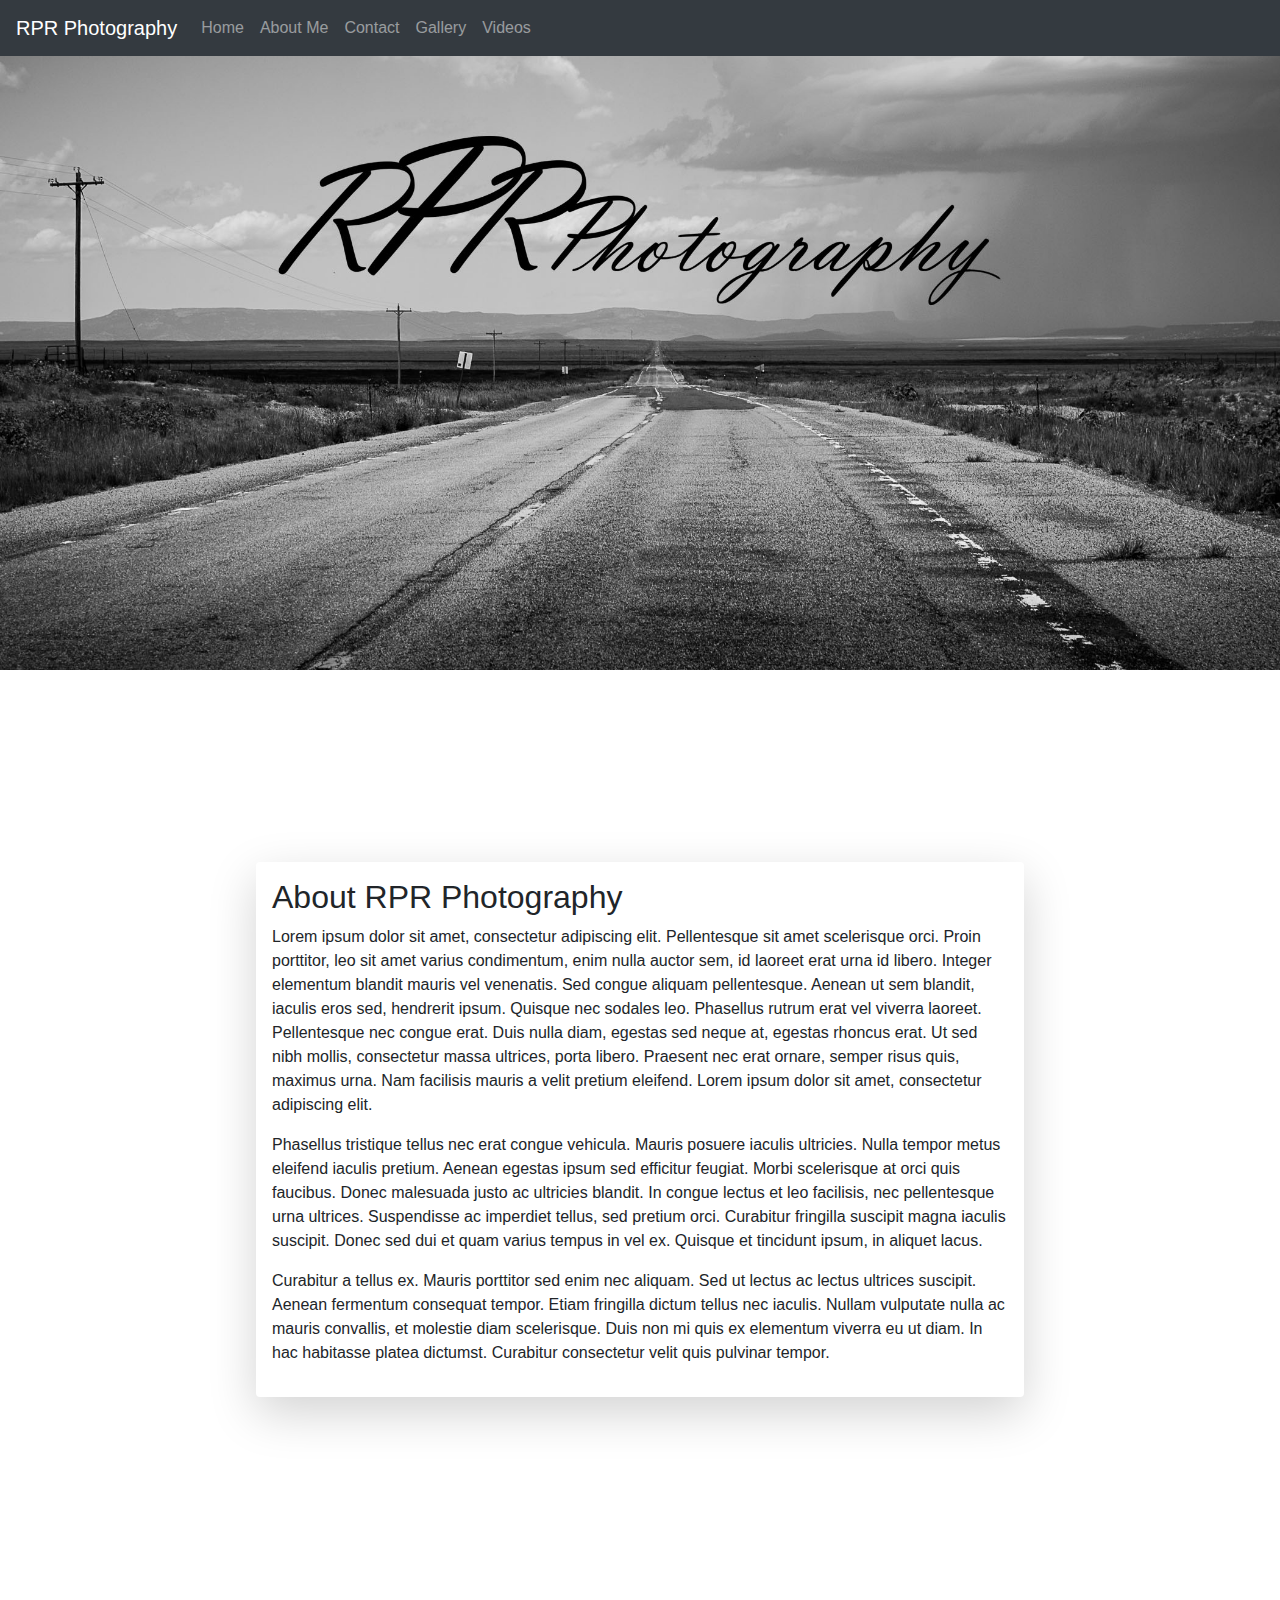
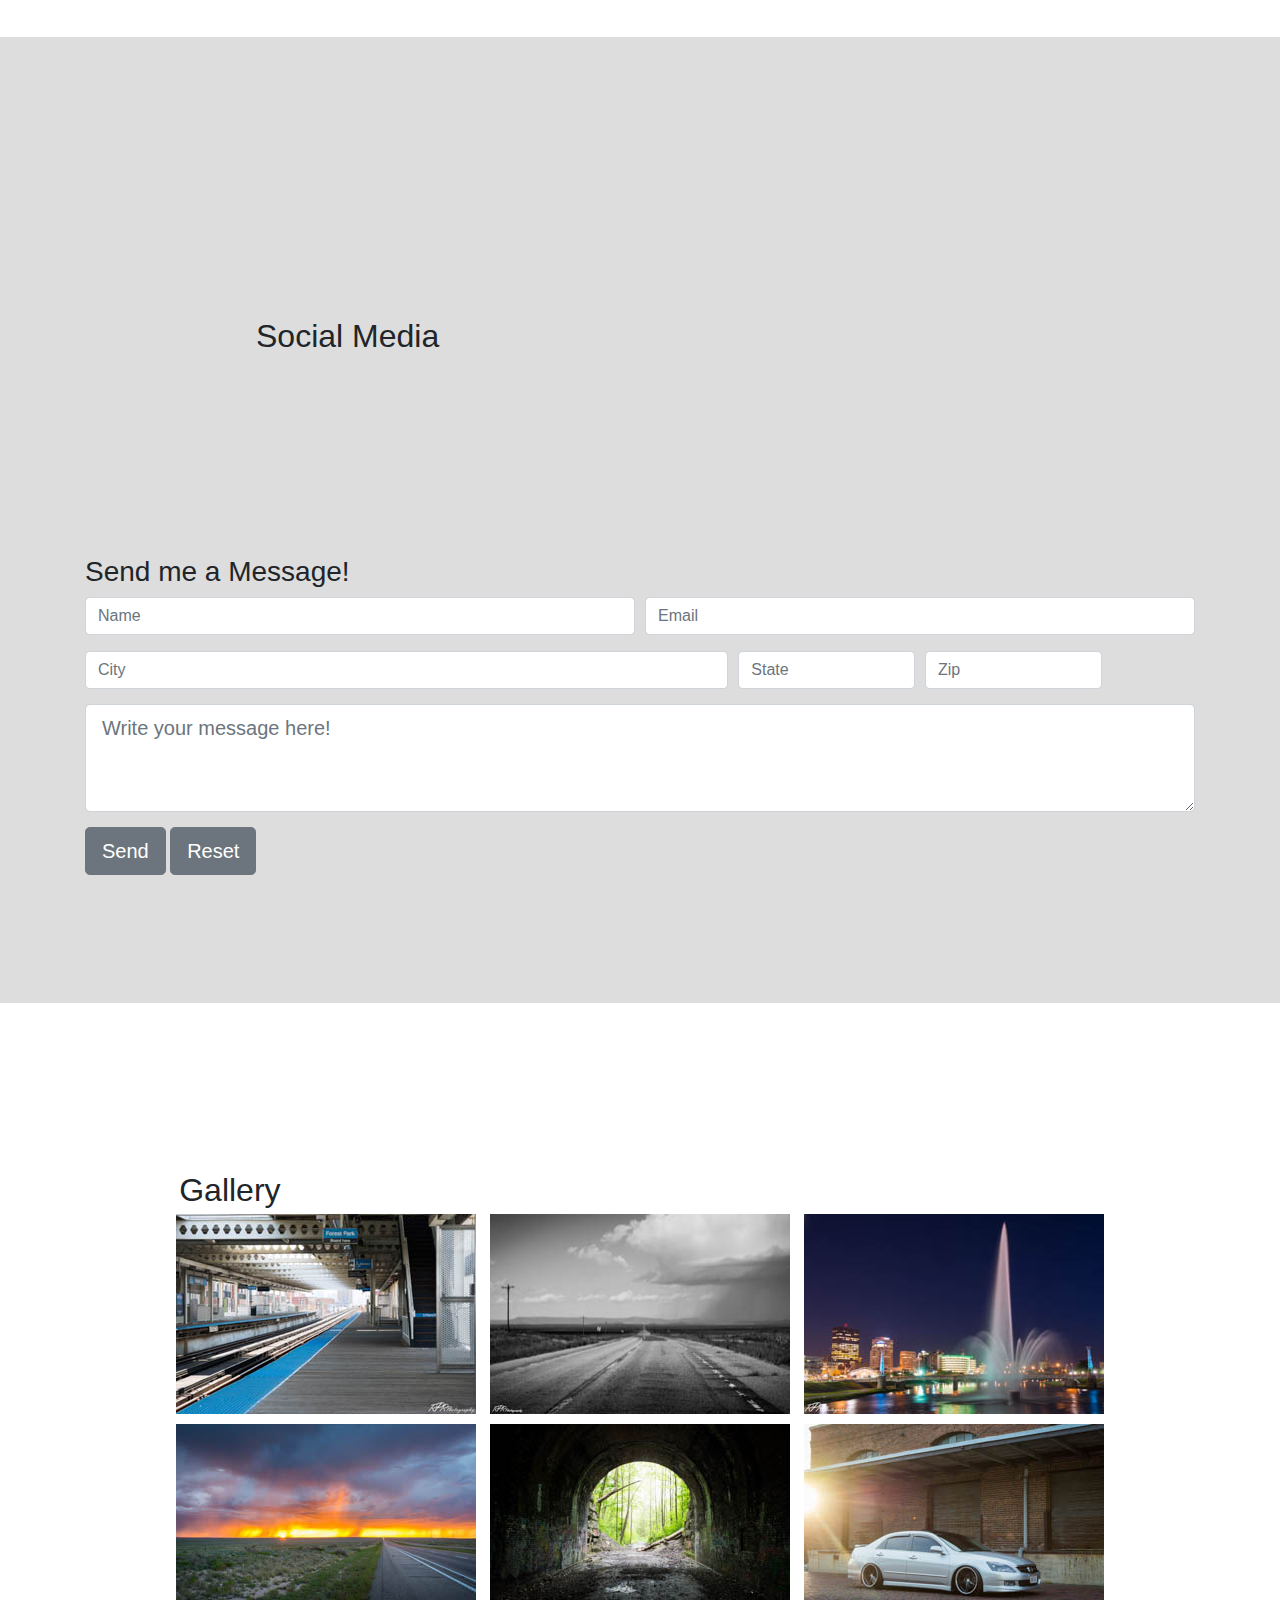
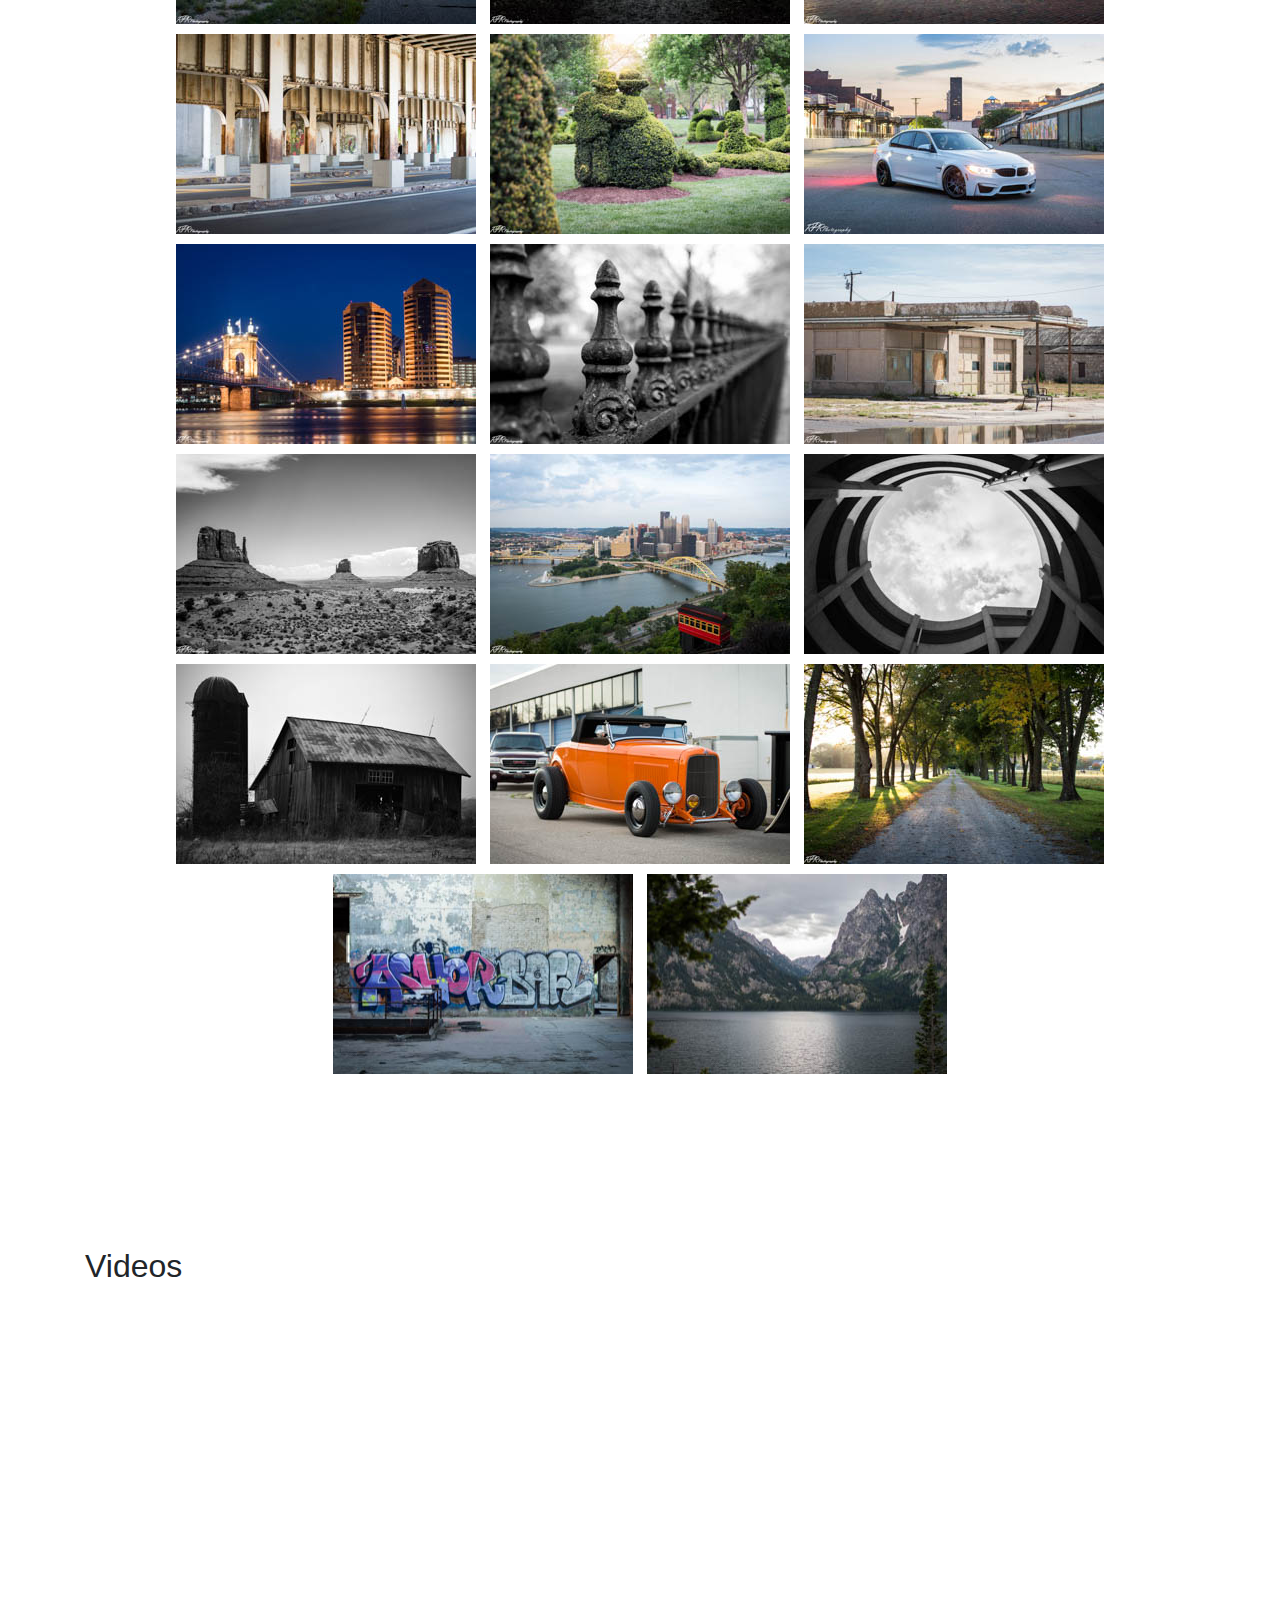
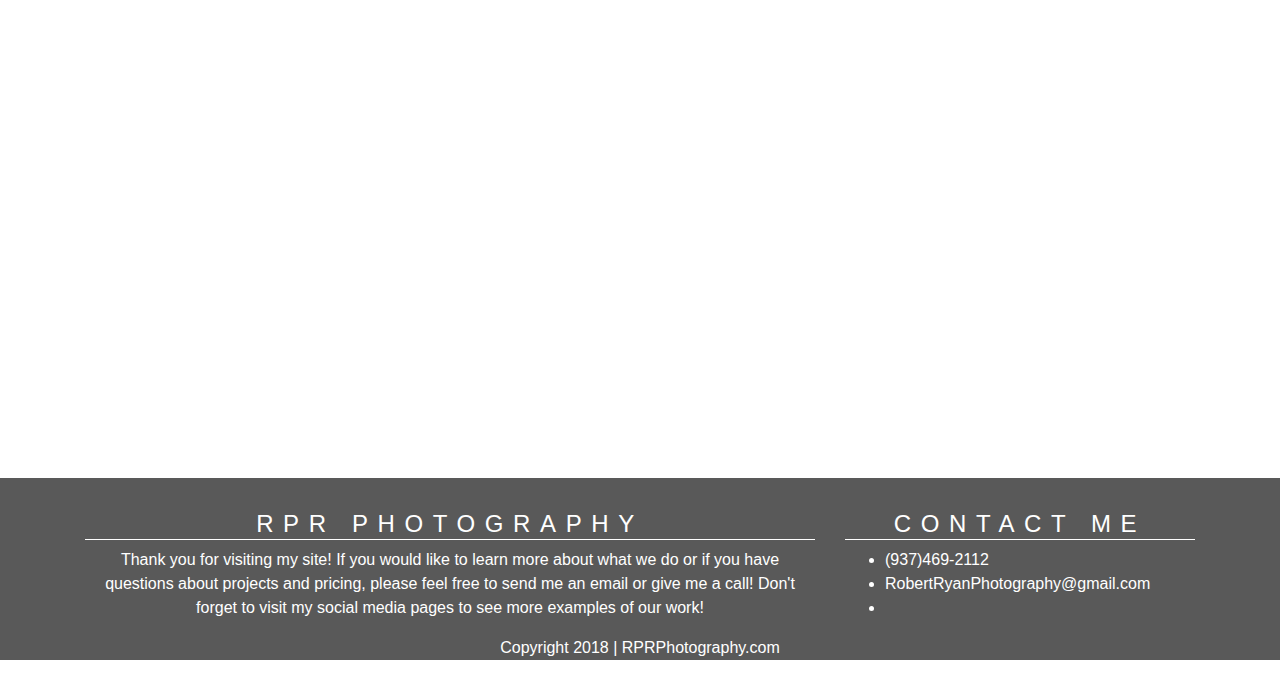
==== index.html @ 8e96e7ff "Update index.html" ====
<!DOCTYPE html>
<html>
<head>
	<title>RPR Photography</title>

	<link rel="stylesheet" type="text/css" href="style.css">
	<link rel="stylesheet" type="text/css" href="bootstrap.css">
	<link rel="stylesheet" type="text/css" href="fontawesome_all.css">
	<link rel="stylesheet" href="https://use.fontawesome.com/releases/v5.0.13/css/all.css" integrity="sha384-DNOHZ68U8hZfKXOrtjWvjxusGo9WQnrNx2sqG0tfsghAvtVlRW3tvkXWZh58N9jp" crossorigin="anonymous">

	<script src="https://ajax.googleapis.com/ajax/libs/jquery/2.1.3/jquery.min.js"></script>
	<!--<script src="https://maxcdn.bootstrapcdn.com/bootstrap/3.3.5/js/bootstrap.min.js"></script>-->

</head>
<body>
	<nav class="navbar navbar-expand-lg navbar-dark fixed-top bg-dark nav">
		<a class="navbar-brand" href="#">RPR Photography</a>
			<button class="navbar-toggler" type="button" data-toggle="collapse" data-target="#navbarSupportedContent" aria-controls="navbarSupportedContent" aria-expanded="false" aria-label="Toggle navigation">
		<span class="navbar-toggler-icon"></span>
		</button>

		<div class="collapse navbar-collapse" id="navbarSupportedContent">
			<ul class="navbar-nav mr-auto">
				<li class="nav-item">
					<a class="nav-link" href="#home">Home</a>
				</li>
				<li class="nav-item">
					<a class="nav-link" href="#about-me">About Me</a>
				</li>
				<li class="nav-item">
					<a class="nav-link" href="#contact">Contact</a>
				</li>
				<li class="nav-item">
					<a class="nav-link" href="#gallery">Gallery</a>
				</li>
				<li class="nav-item">
					<a class="nav-link" href="#Videos">Videos</a>
				</li>
				<li class="nav-item" style="float:right">
					<a class="nav-link" href="http://www.flickr.com/rprphotography"><i class="fas fa-camera-retro"></i></a>
				</li>
			</ul>
	  	</div>
	</nav>

	<div class="home" id="home">
		<img src="background2.jpg" class="img-fluid back-img" alt="Responsive image">
	</div>

	<div class="about-background">
		<div class="about shadow-lg p-3 mb-5 bg-white rounded" id="about-me">
			<h2>About RPR Photography</h2>
			<!--<p>RPR Photography started in 2012 as a hobby and has slowly morphed into the business you see today.</p>-->
			<!--lorem ipsum-->
			<p>Lorem ipsum dolor sit amet, consectetur adipiscing elit. Pellentesque sit amet scelerisque orci. Proin porttitor, leo sit amet varius condimentum, enim nulla auctor sem, id laoreet erat urna id libero. Integer elementum blandit mauris vel venenatis. Sed congue aliquam pellentesque. Aenean ut sem blandit, iaculis eros sed, hendrerit ipsum. Quisque nec sodales leo. Phasellus rutrum erat vel viverra laoreet. Pellentesque nec congue erat. Duis nulla diam, egestas sed neque at, egestas rhoncus erat. Ut sed nibh mollis, consectetur massa ultrices, porta libero. Praesent nec erat ornare, semper risus quis, maximus urna. Nam facilisis mauris a velit pretium eleifend. Lorem ipsum dolor sit amet, consectetur adipiscing elit.</p>

			<p>Phasellus tristique tellus nec erat congue vehicula. Mauris posuere iaculis ultricies. Nulla tempor metus eleifend iaculis pretium. Aenean egestas ipsum sed efficitur feugiat. Morbi scelerisque at orci quis faucibus. Donec malesuada justo ac ultricies blandit. In congue lectus et leo facilisis, nec pellentesque urna ultrices. Suspendisse ac imperdiet tellus, sed pretium orci. Curabitur fringilla suscipit magna iaculis suscipit. Donec sed dui et quam varius tempus in vel ex. Quisque et tincidunt ipsum, in aliquet lacus.</p>

			<p>Curabitur a tellus ex. Mauris porttitor sed enim nec aliquam. Sed ut lectus ac lectus ultrices suscipit. Aenean fermentum consequat tempor. Etiam fringilla dictum tellus nec iaculis. Nullam vulputate nulla ac mauris convallis, et molestie diam scelerisque. Duis non mi quis ex elementum viverra eu ut diam. In hac habitasse platea dictumst. Curabitur consectetur velit quis pulvinar tempor.</p>
			<!-- end slipsum code -->
		</div>
	</div>

	<div class="social-background">
		<div class="contact" id="contact">
			<h2>Social Media</h2>
			<a href="http://www.facebook.com/robertryanphotography"><i class="social-icon fab fa-facebook-square fa-10x"></i></a>
			<a href="http://www.instagram.com/bobbbbbs"><i class="social-icon fab fa-instagram fa-10x"></i></a>
			<a href="http://www.flickr.com/rprphotography"><i class="social-icon fab fa-flickr fa-10x"></i></a>
			<a href="http://https://www.youtube.com/channel/UCQy9Hdt79ssPBQz5sGSEBLA"><i class="social-icon fab fa-youtube fa-10x"></i></a>
			<a href="http://www.github.com/bobbbbbs"><i class="social-icon fab fa-github-square fa-10x"></i></a>
		</div>
		<div>
			<div class="container">
				<form action="mailto:bobby@extremeheating.com" method="post" enctype="text/plain">
					<div class="form-group">
						<h3>Send me a Message!</h3>
						<div class="form-row">
							<div class="form-group col-md-6">
						      	<input type="name" class="form-control" id="inputEmail4" placeholder="Name">
						    </div>
						    <div class="form-group col-md-6">
						      	<input type="email" class="form-control" id="inputEmail4" placeholder="Email">
						    </div>
						    <div class="col-7">
						      	<input type="text" class="form-control" placeholder="City">
						    </div>
						    <div class="col-2">
						      	<input type="text" class="form-control" placeholder="State">
						    </div>
						    <div class="col-2">
						      	<input type="text" class="form-control" placeholder="Zip">
						    </div>
					   		<div class="col-12 text-input">
								<textarea class="form-control form-control-lg text" id="exampleFormControlTextarea1" rows="3" placeholder="Write your message here!"></textarea>
							</div>
							<div class="col-4 text-input">
								<input type="submit" value="Send" class="btn btn-secondary btn-lg">
								<input type="reset" value="Reset" class="btn btn-secondary btn-lg">
							</div>
						</div>
					</div>
				</form>
			</div>
		</div>
	</div>

	<div>
		<div class="gallery" id="gallery">
			<h2 class="gallery-head">Gallery</h2>
  			<a href="Pictures/Blue-Line.jpg"><img class="picture-grid" src="Pictures/thumbs/Blue-Line.jpg" alt="Blue Line, Chicago" title="Blue Line, Chicago"/></a>
    		<a href="Pictures/DSC_6027-2.jpg"><img class="picture-grid" src="Pictures/thumbs/DSC_6027-2.jpg" alt="Cimaron, NM" title="Cimaron, NM"/></a>
  			<a href="Pictures/Riverscape.jpg"><img class="picture-grid" src="Pictures/thumbs/Riverscape.jpg" alt="Riverscape, Dayton Ohio" title="Riverscape, Dayton Ohio"/></a>
  			<a href="Pictures/Sunset.jpg"><img class="picture-grid" src="Pictures/thumbs/Sunset.jpg" alt="Sunset outside Roswell, NM" title="Sunset outside Roswell, NM"/></a>
  			<a href="Pictures/Tunnel.jpg"><img class="picture-grid" src="Pictures/thumbs/Tunnel.jpg" alt="Abandoned Tunnel, Moonville Ohio" title="Abandoned Tunnel, Moonville Ohio"/></a>
  			<a href="Pictures/Accord.jpg"><img class="picture-grid" src="Pictures/thumbs/Accord.jpg" alt="Inspire converted Honda Accord" title="Inspire converted Honda Accord"/></a>
  			<a href="Pictures/Bridge.jpg"><img class="picture-grid" src="Pictures/thumbs/Bridge.jpg" alt="Bridge, Dayton Ohio" title="Bridge, Dayton Ohio"/></a>
  			<a href="Pictures/Bushes.jpg"><img class="picture-grid" src="Pictures/thumbs/Bushes.jpg" alt="Bushes shaped as people" title="Bushes shaped as people"/></a>
  			<a href="Pictures/BMW.jpg"><img class="picture-grid" src="Pictures/thumbs/BMW.jpg" alt="BMW M3" title="BMW M3"/></a>
  			<a href="Pictures/Cincinnati.jpg"><img class="picture-grid" src="Pictures/thumbs/Cincinnati.jpg" alt="Cincinnati at Night" title="Cincinnati at Night"/></a>
  			<a href="Pictures/Fence.jpg"><img class="picture-grid" src="Pictures/thumbs/Fence.jpg" alt="Fence close up" title="Fence close up"/></a>
  			<a href="Pictures/Garage.jpg"><img class="picture-grid" src="Pictures/thumbs/Garage.jpg" alt="Abandoned Garage, Texas" title="Abandoned Garage, Texas"/></a>
  			<a href="Pictures/MonumentValley.jpg"><img class="picture-grid" src="Pictures/thumbs/MonumentValley.jpg" alt="Monument Valley, Utah" title="Monument Valley, Utah"/></a>
  			<a href="Pictures/Pittsburg.jpg"><img class="picture-grid" src="Pictures/thumbs/Pittsburg.jpg" alt="Pittsburg PA skyline" title="Pittsburg PA skyline"/></a>
  			<a href="Pictures/DSC_0213-2.jpg"><img class="picture-grid" src="Pictures/thumbs/DSC_0213-2.jpg" alt="Sky through a Building" title="Sky through a Building"/></a>
  			<a href="Pictures/DSC_0508.jpg"><img class="picture-grid" src="Pictures/thumbs/DSC_0508.jpg" alt="Abandoned Barn" title="Abandoned Barn"/></a>
  			<a href="Pictures/DSC_0525.jpg"><img class="picture-grid" src="Pictures/thumbs/DSC_0525.jpg" alt="1932 Ford" title="1932 Ford"/></a>
  			<a href="Pictures/DSC_2881.jpg"><img class="picture-grid" src="Pictures/thumbs/DSC_2881.jpg" alt="Rural Driveway at Sunset" title="Rural Driveway at Sunset"/></a>
  			<a href="Pictures/DSC_5220.jpg"><img class="picture-grid" src="Pictures/thumbs/DSC_5220.jpg" alt="Grafitti" title="Grafitti"/></a>
  			<a href="Pictures/DSC_6113.jpg"><img class="picture-grid" src="Pictures/thumbs/DSC_6113.jpg" alt="Grand Teton Lake" title="Grand Teton Lake"/></a>
  		</div>  			
	</div>

	<div>
		<div class="container">
			<div class="Videos" id="Videos">
				<h2>Videos</h2>
				<div style="position:relative;height:0;padding-bottom:56.25%">
					<iframe src="https://www.youtube.com/embed/5Jw_WhGDUpc?ecver=2" width="640" height="360" frameborder="0" allow="autoplay; encrypted-media" style="position:absolute;width:100%;height:100%;left:0" allowfullscreen></iframe>
				</div>
			</div>
		</div>
	</div>

	<div class="footer">
		<div class="container">
			<div class="row">
				<div class="left-row col-md-8">
					<h4 class="text-uppercase right-row">RPR Photography</h4>
					<p> Thank you for visiting my site! If you would like to learn more about what we do or if you have questions about projects and pricing, please feel free to send me an email or give me a call! Don't forget to visit my social media pages to see more examples of our work!</p>
				</div>
				<div class="col-md-4">
					<h4 class="text-uppercase right-row">Contact Me</h4>
					<ul>
						<li>(937)469-2112</li>
						<li>RobertRyanPhotography@gmail.com</li>
						<li>
							<a href="www.facebook.com"><i class="fab fa-facebook-square fa-1x bottom-icon"></i></a>
							<a href="www.instagram.com"><i class="fab fa-instagram fa-1x bottom-icon"></i></a>
							<a href="www.flickr.com"><i class="fab fa-flickr fa-1x bottom-icon"></i></a>
							<a href="www.youtube.com"><i class="fab fa-youtube fa-1x bottom-icon"></i></a>
							<a href="www.codepen.io"><i class="fab fa-codepen fa-1x bottom-icon"></i></a>
						</li>
					</ul>
				</div>
			</div>
		</div>
		<div class="copyright">
			<p>Copyright 2018 | RPRPhotography.com</p>
		</div>
	</div>
	
<script src="https://code.jquery.com/jquery-3.2.1.slim.min.js" integrity="sha384-KJ3o2DKtIkvYIK3UENzmM7KCkRr/rE9/Qpg6aAZGJwFDMVNA/GpGFF93hXpG5KkN" crossorigin="anonymous"></script>
<script src="https://cdnjs.cloudflare.com/ajax/libs/popper.js/1.12.9/umd/popper.min.js" integrity="sha384-ApNbgh9B+Y1QKtv3Rn7W3mgPxhU9K/ScQsAP7hUibX39j7fakFPskvXusvfa0b4Q" crossorigin="anonymous"></script>
<script src="https://maxcdn.bootstrapcdn.com/bootstrap/4.0.0/js/bootstrap.min.js" integrity="sha384-JZR6Spejh4U02d8jOt6vLEHfe/JQGiRRSQQxSfFWpi1MquVdAyjUar5+76PVCmYl" crossorigin="anonymous"></script>

</body>
</html>
---- style.css ----
p {
	position: relative;
}

h2{
	text-align: left;
}

.about {
	position: relative;
	margin: 0 20%;
	width: 60%;
}

.about-background{
	padding: 12rem 0;
}

.nav {
	position: absolute;
}

.home{
	position: relative;
	top: 0;
	left: 0;
}

.back-img{
	position: relative;
	top: 0;
	left: 0;
}

.logo{
	position: absolute;
	text-align: center;
	top: auto;
	left: auto;
	float: center;
	display: block;
    margin-left: auto;
    margin-right: auto;
    width: 50%;
}

.social-background{
	background-color: #dddddd;
	padding: 7rem 0;
}

.contact {
	position: relative;
	margin: 10.5rem 20%;
	width: 60%;
	text-align: center;
}

.social-icon{
	padding-left: 2.2rem;
	padding-right: 2.2rem;
	color: #595959;
}

.social-icon:hover{
	color: #870000;
}

.text{
	padding: 3px;
}

.text-input{
	padding-top: 15px;
}

/*image gallery css*/


.gallery {
	position: relative;
  	width: 90%;
  	margin: 10.5rem auto;
  	border-radius: 3px;
  	text-align: center;
}

.picture-grid{
	height: 200px;
	width: 300px;
	margin: 5px;
}

.picture-grid:hover {
	color: black;
	opacity: .5;
	box-shadow: 0px 0px 8px #000;
}

.gallery-head{
	width: 50%;
	text-align: left;
	margin: 0 10%;
}

/*videos*/

.videos{
	position: relative;
  	width: 80%;
  	margin: 10.5rem 10%;
  	text-align: center;
  	padding-bottom: 20%;
}

/*footer*/

.footer{
	width: 100%;
	background-color: #595959;
	color: white;
	margin-top: 10rem;
	height: auto;
	width: 100%;
	padding: 2rem 0 0 0;
}

footer{
	background-color: #595959;
	color: white;
	margin-top: 2rem;
}

h4{
	border-bottom: 1px white solid;
}

.text-uppercase{
	letter-spacing: 0.6rem;
}

.right-foot {
	float: right;
	margin-left: 2rem;
}

.left-row{
	text-align: center;
}

.right-row{
	text-align: center;
}

.bottom-icon{
	color: white;
	padding-left: .5rem;
	padding-right: .5rem;
}

.bottom-icon:hover{
	color: #870000;
}

.copyright{
	text-align: center;
}
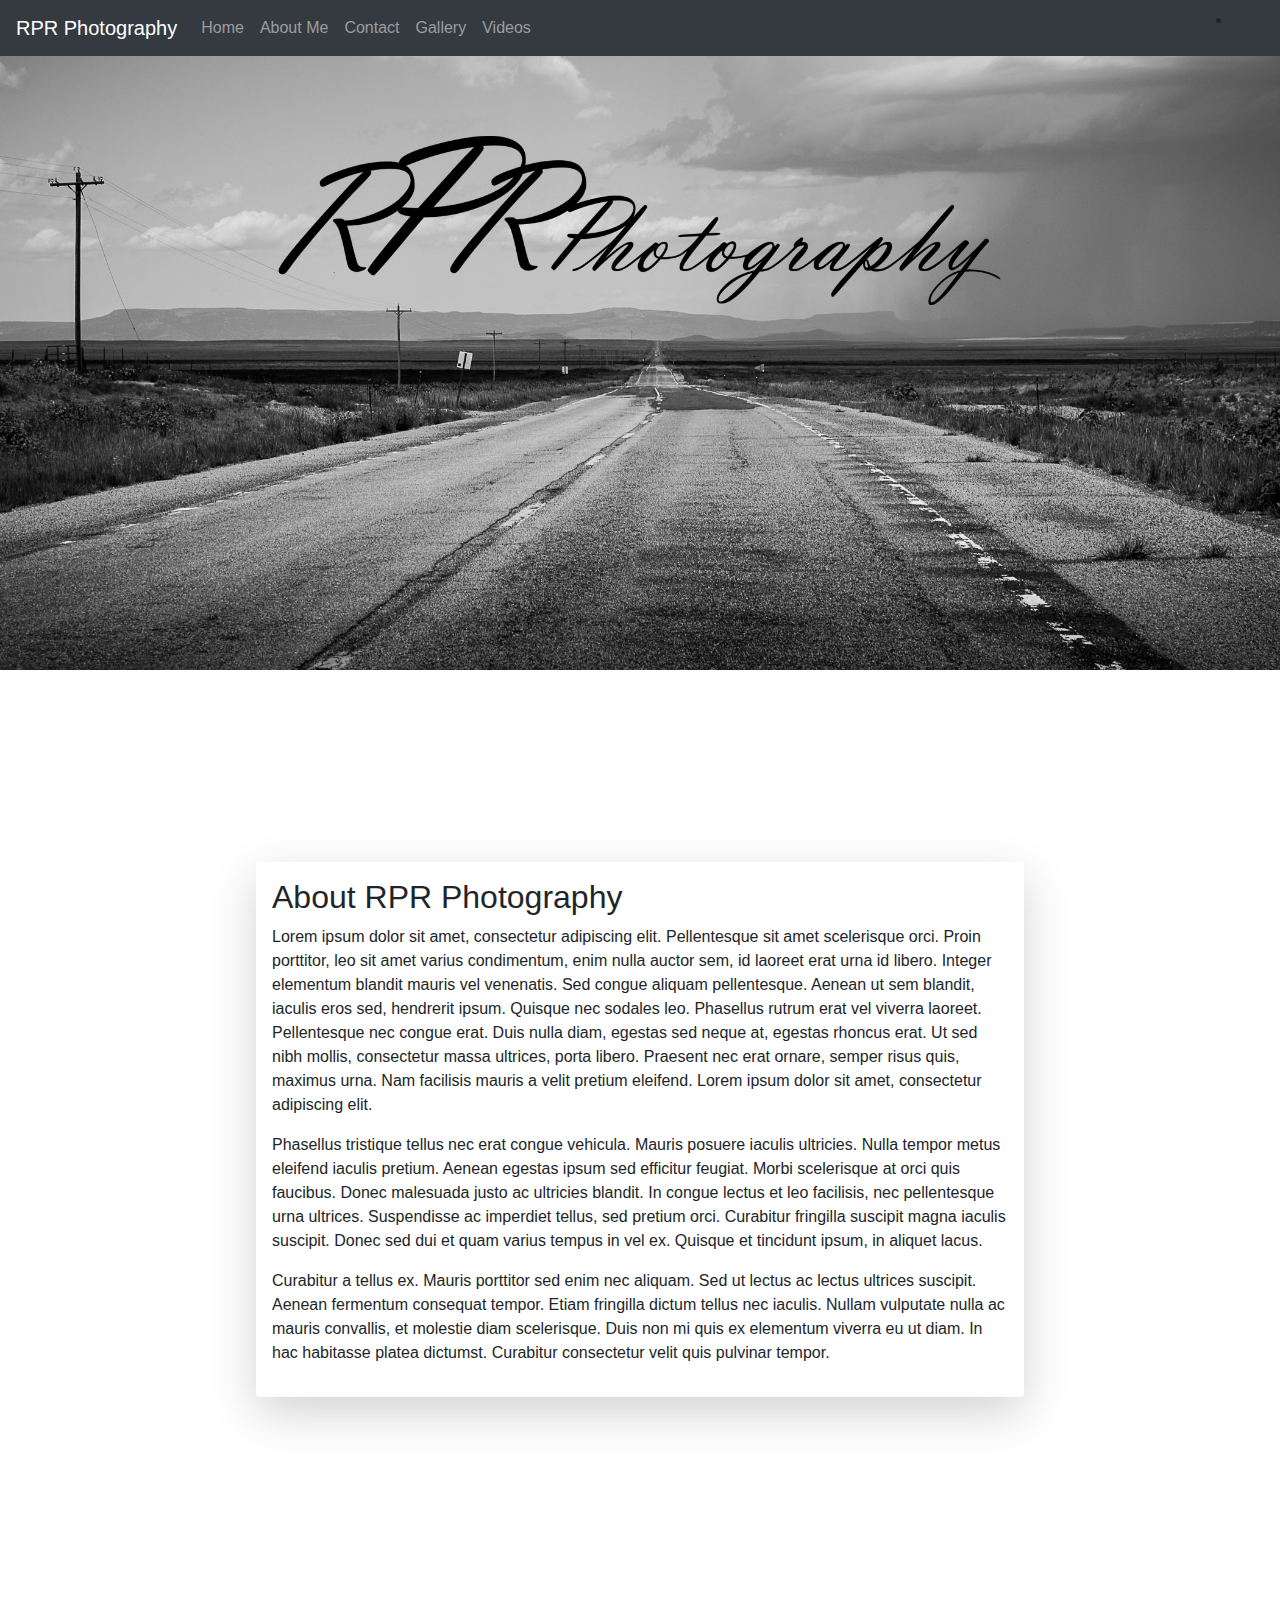
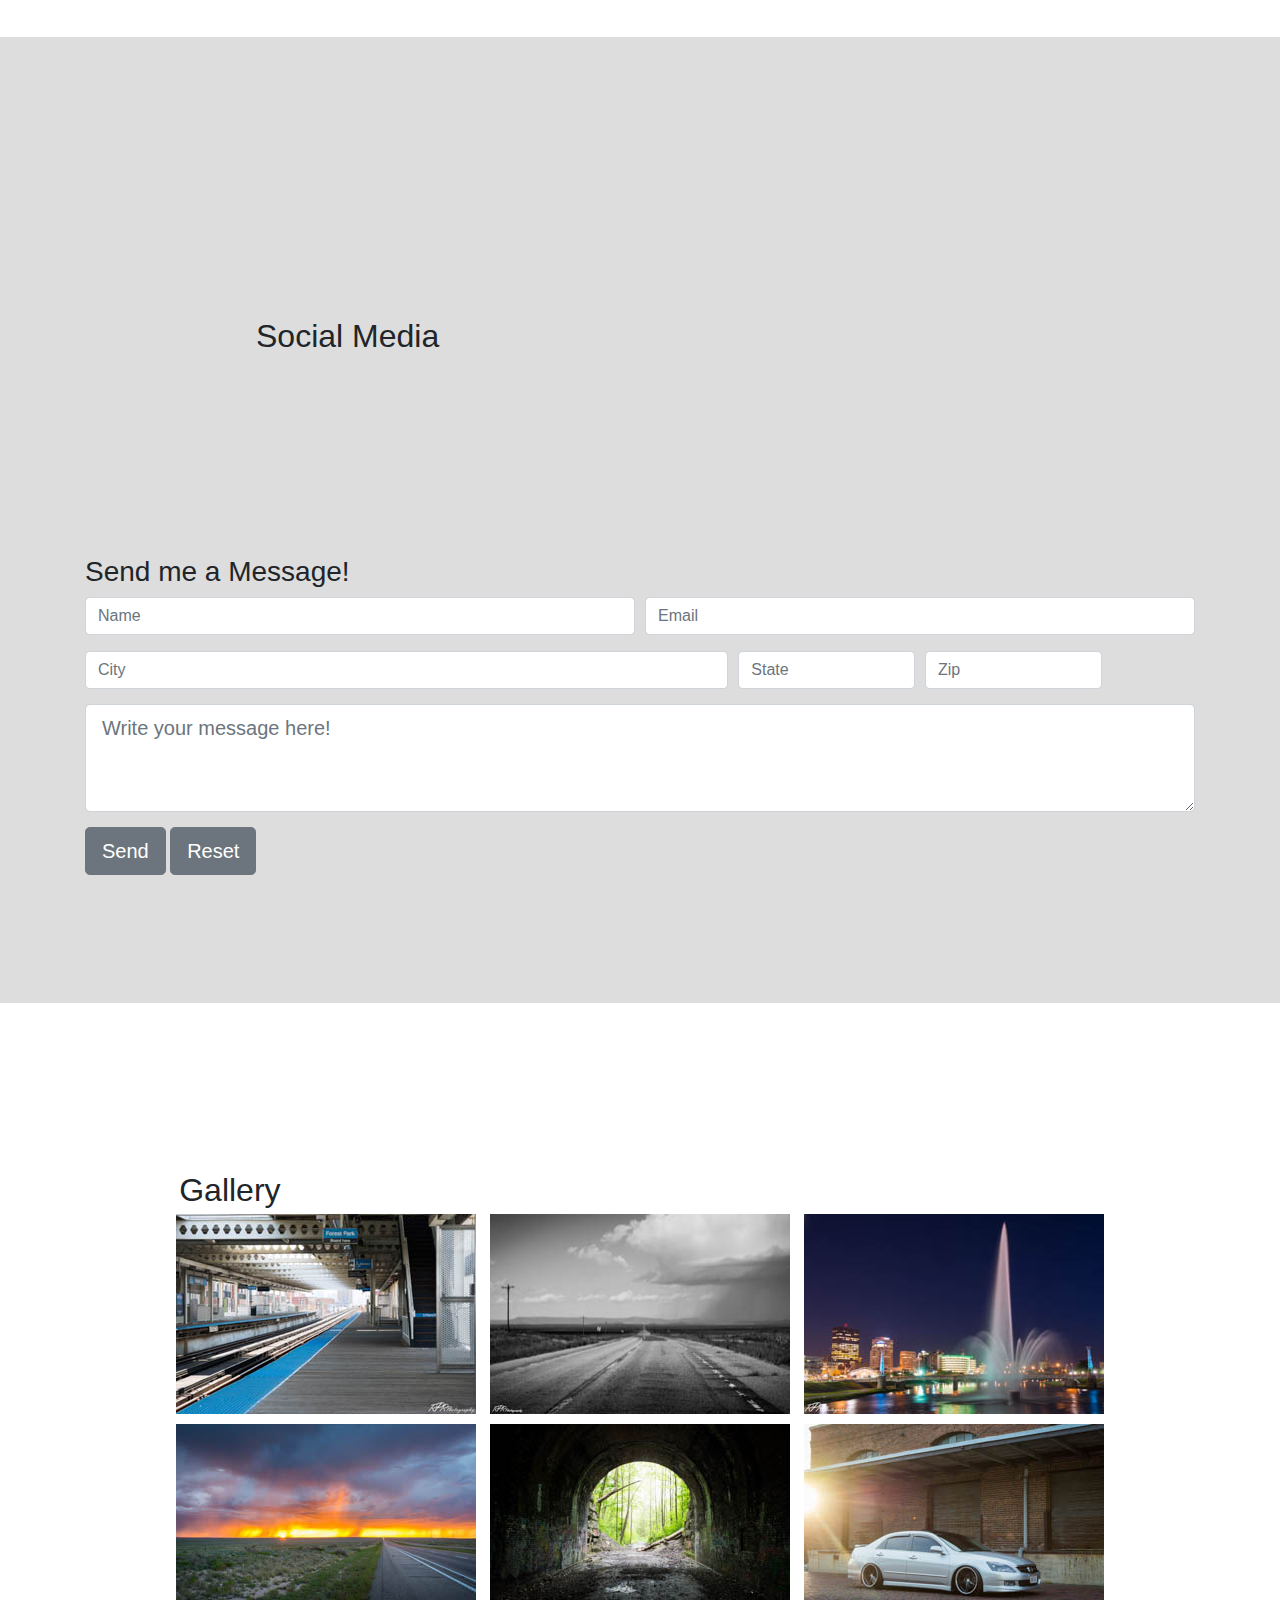
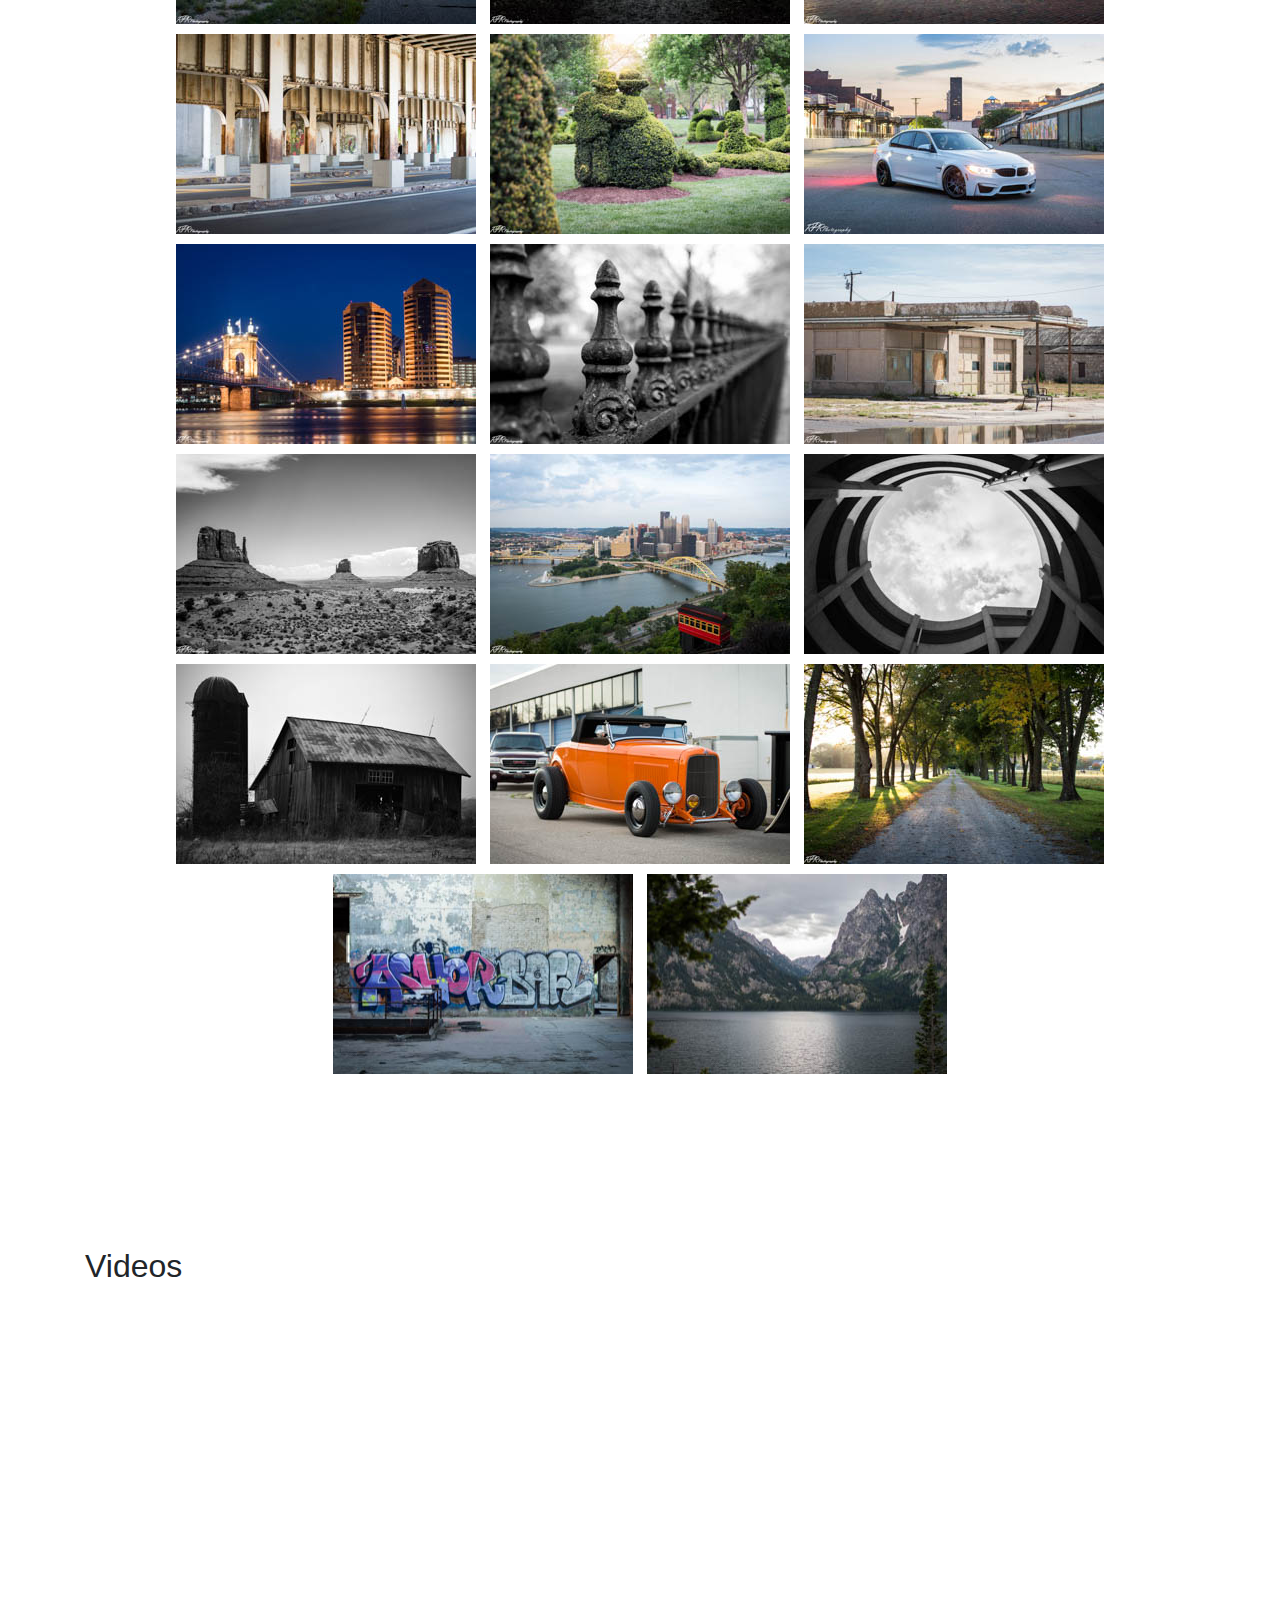
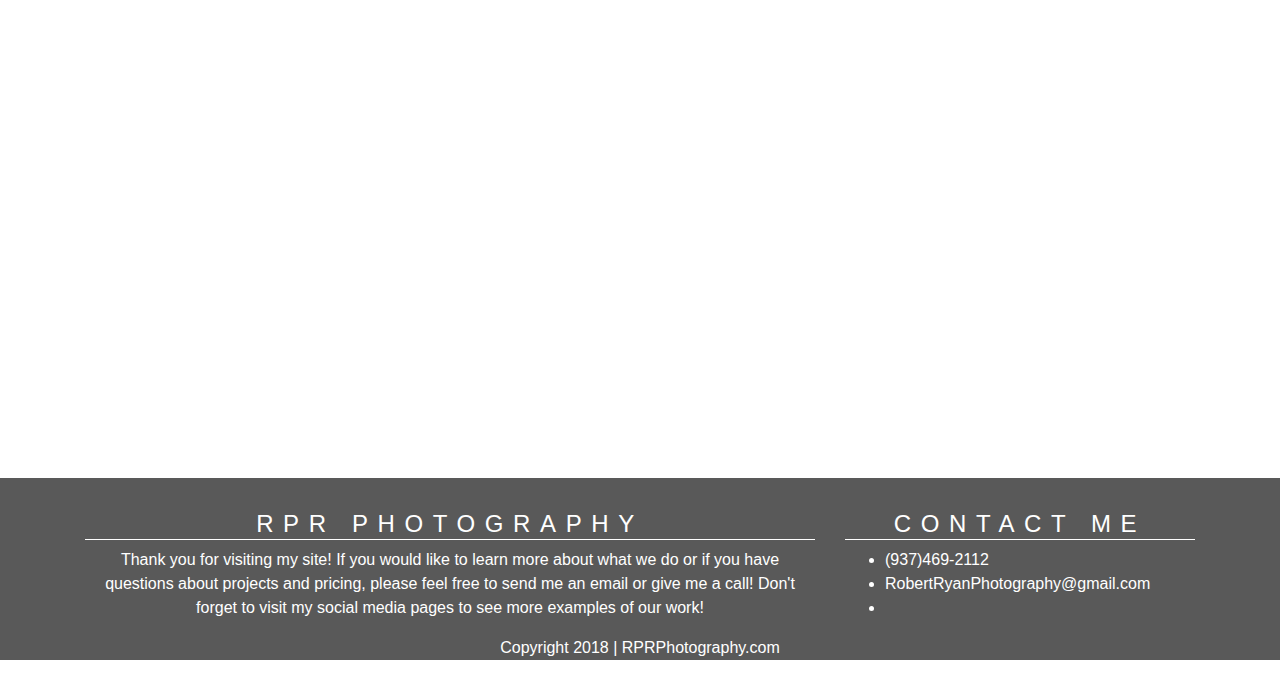
==== commit 6bd46bc6: "Update index.html" ====
--- a/index.html
+++ b/index.html
@@ -36,7 +36,9 @@
 				<li class="nav-item">
 					<a class="nav-link" href="#Videos">Videos</a>
 				</li>
-				<li class="nav-item" style="float:right">
+			</ul>
+			<ul class="justifiy-content-end">
+				<li class="nav-item">
 					<a class="nav-link" href="http://www.flickr.com/rprphotography"><i class="fas fa-camera-retro"></i></a>
 				</li>
 			</ul>
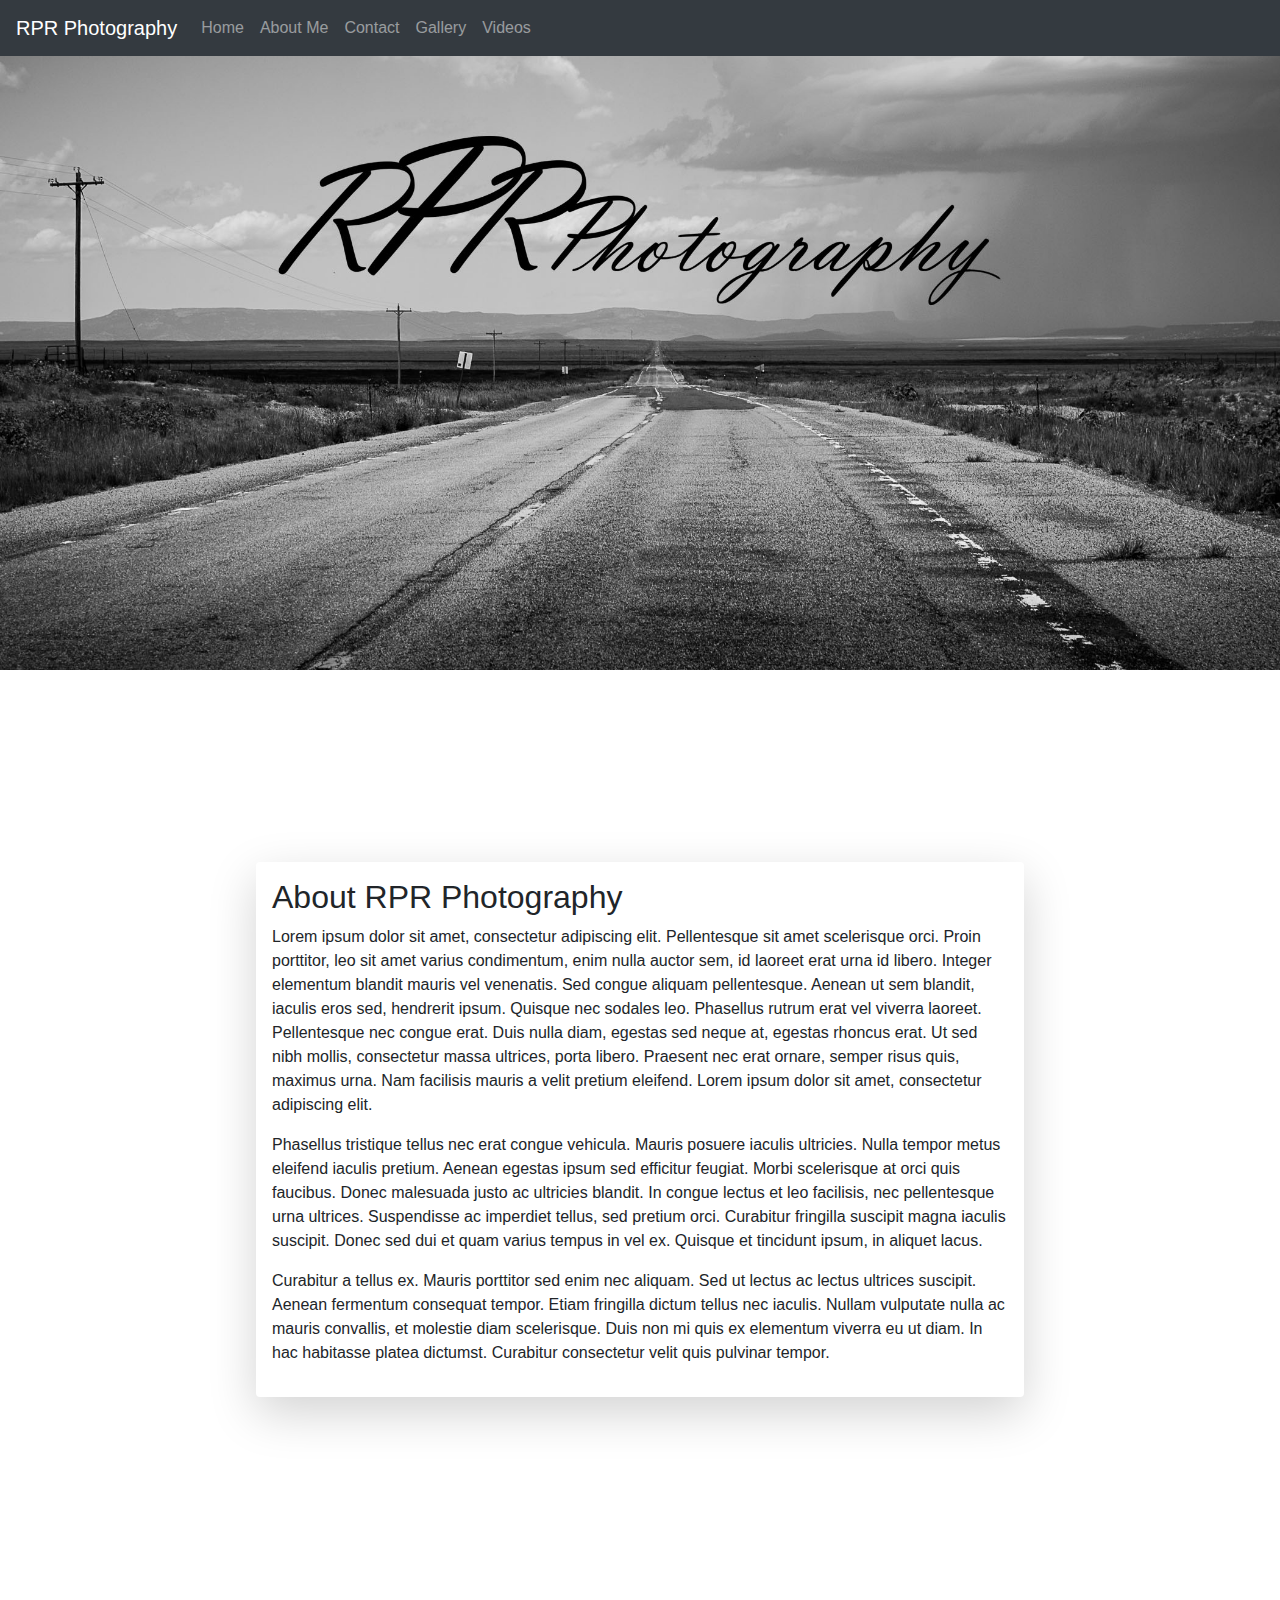
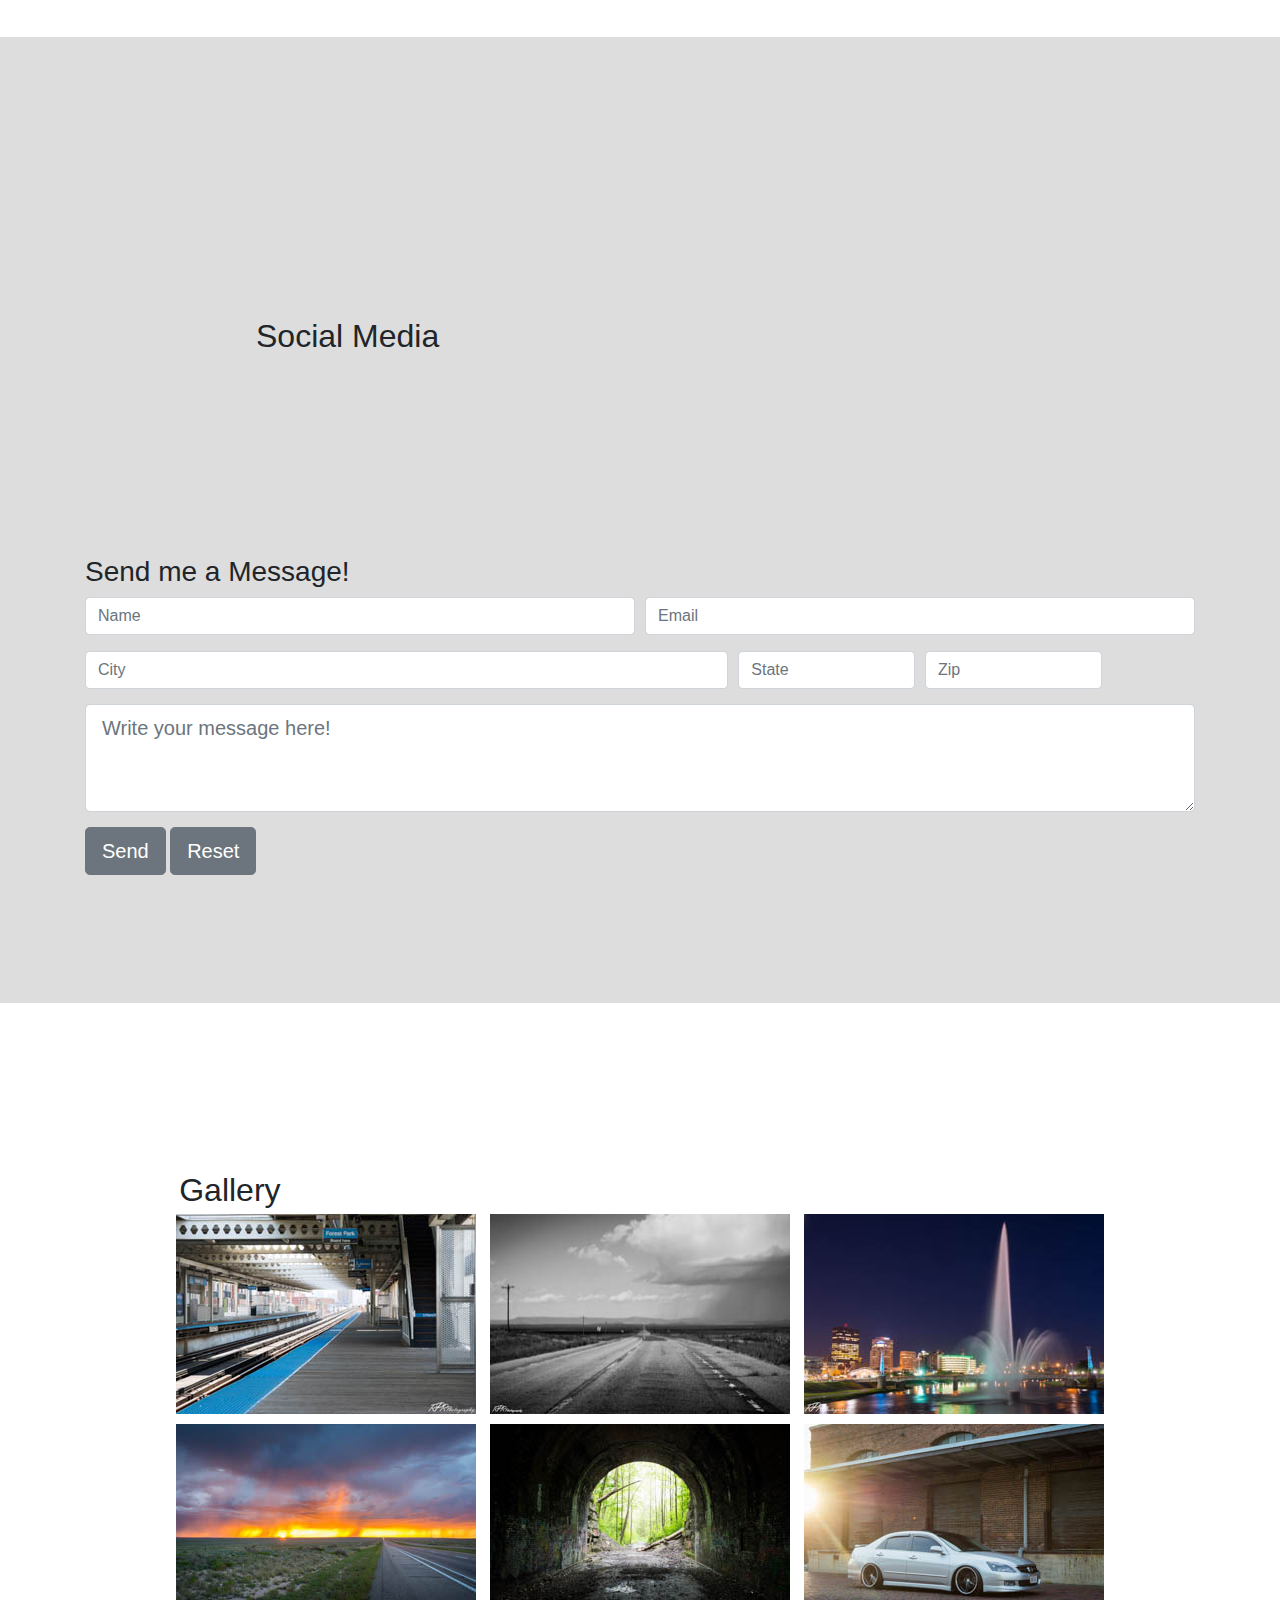
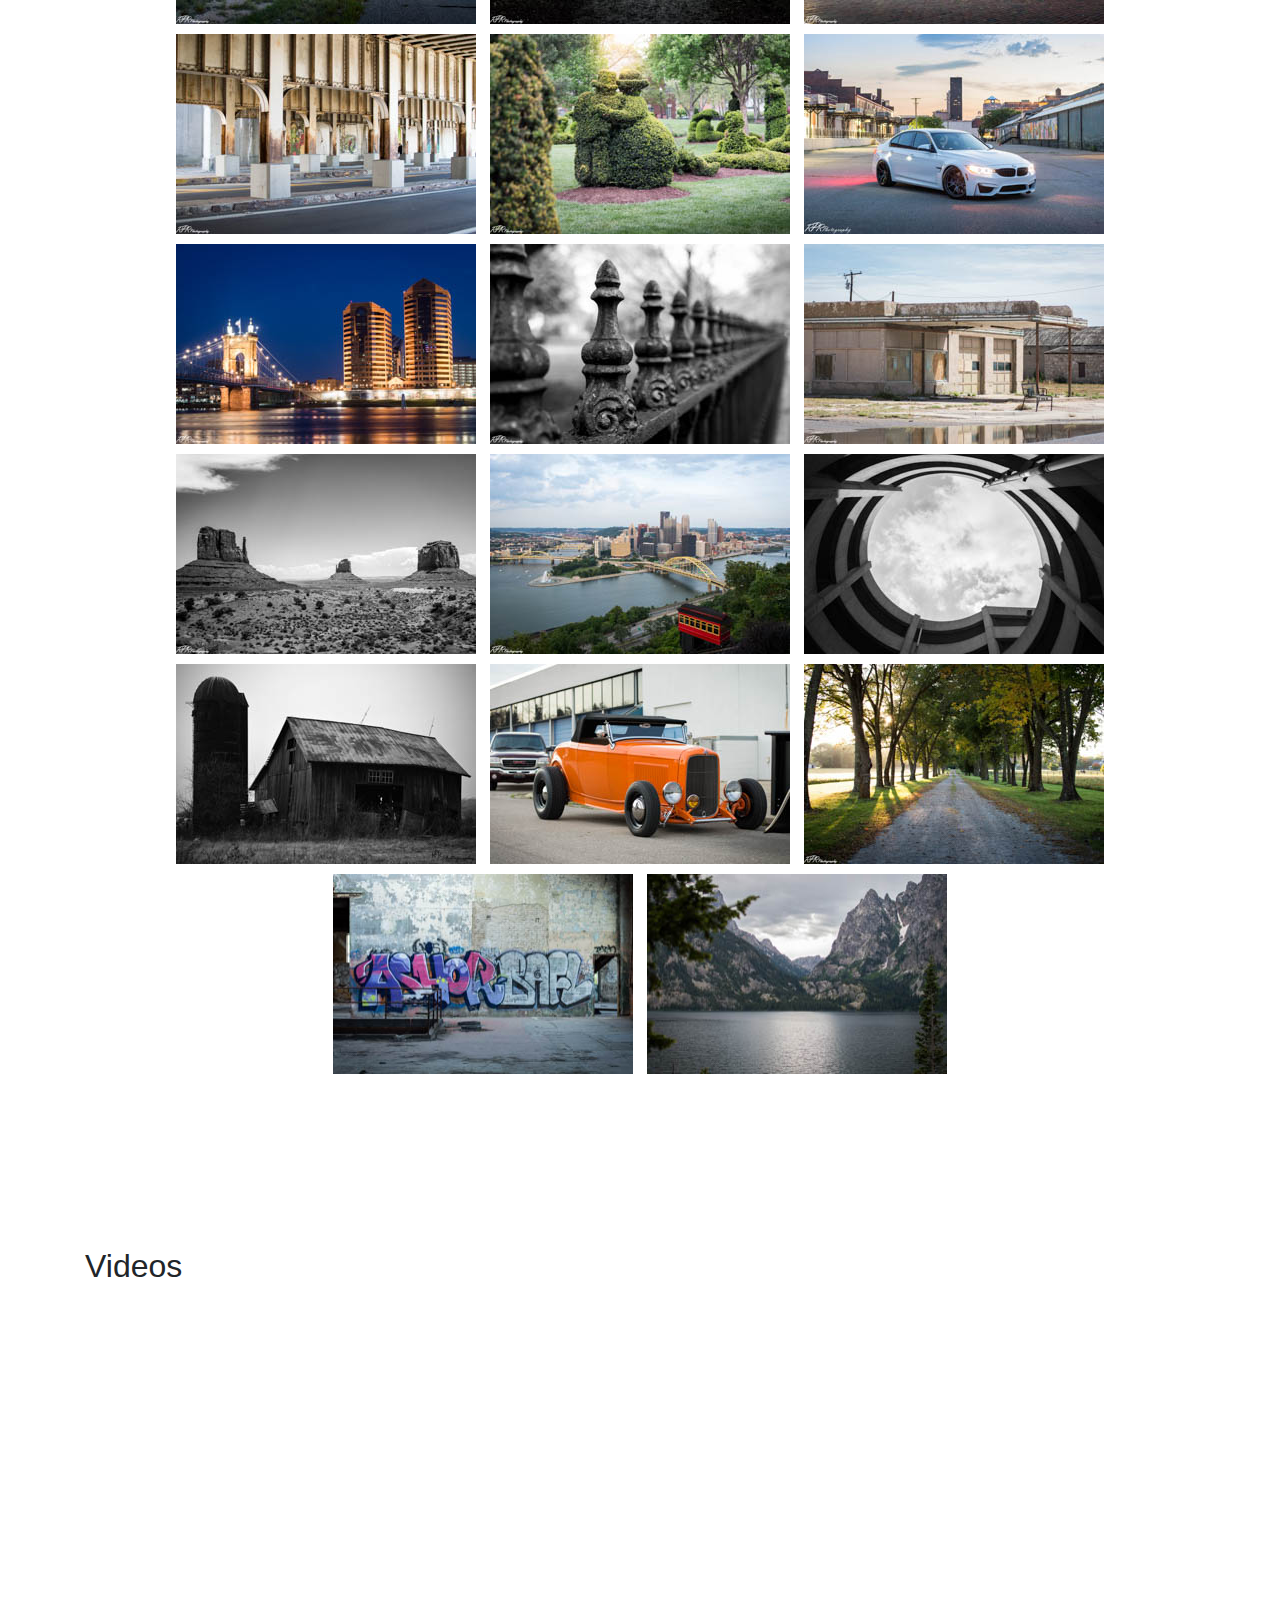
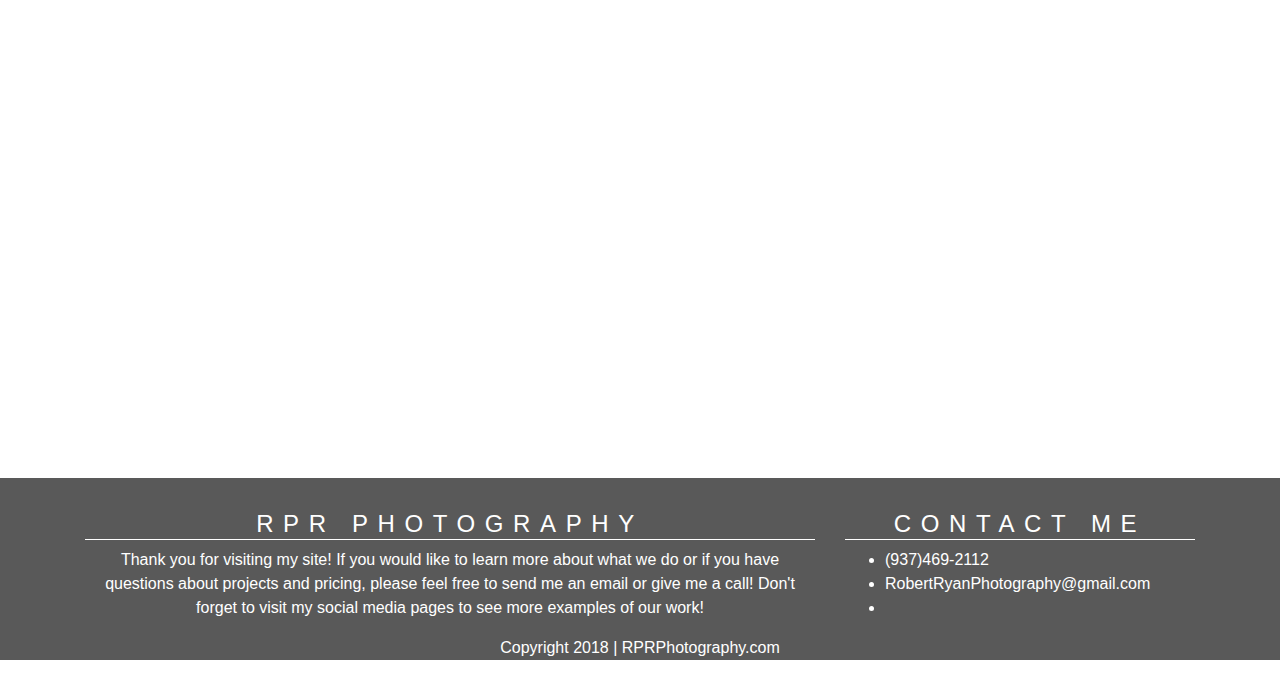
==== commit 8bc26248: "Update index.html" ====
--- a/index.html
+++ b/index.html
@@ -37,7 +37,7 @@
 					<a class="nav-link" href="#Videos">Videos</a>
 				</li>
 			</ul>
-			<ul class="justifiy-content-end">
+			<ul class="navbar-nav mr-auto justifiy-content-end">
 				<li class="nav-item">
 					<a class="nav-link" href="http://www.flickr.com/rprphotography"><i class="fas fa-camera-retro"></i></a>
 				</li>
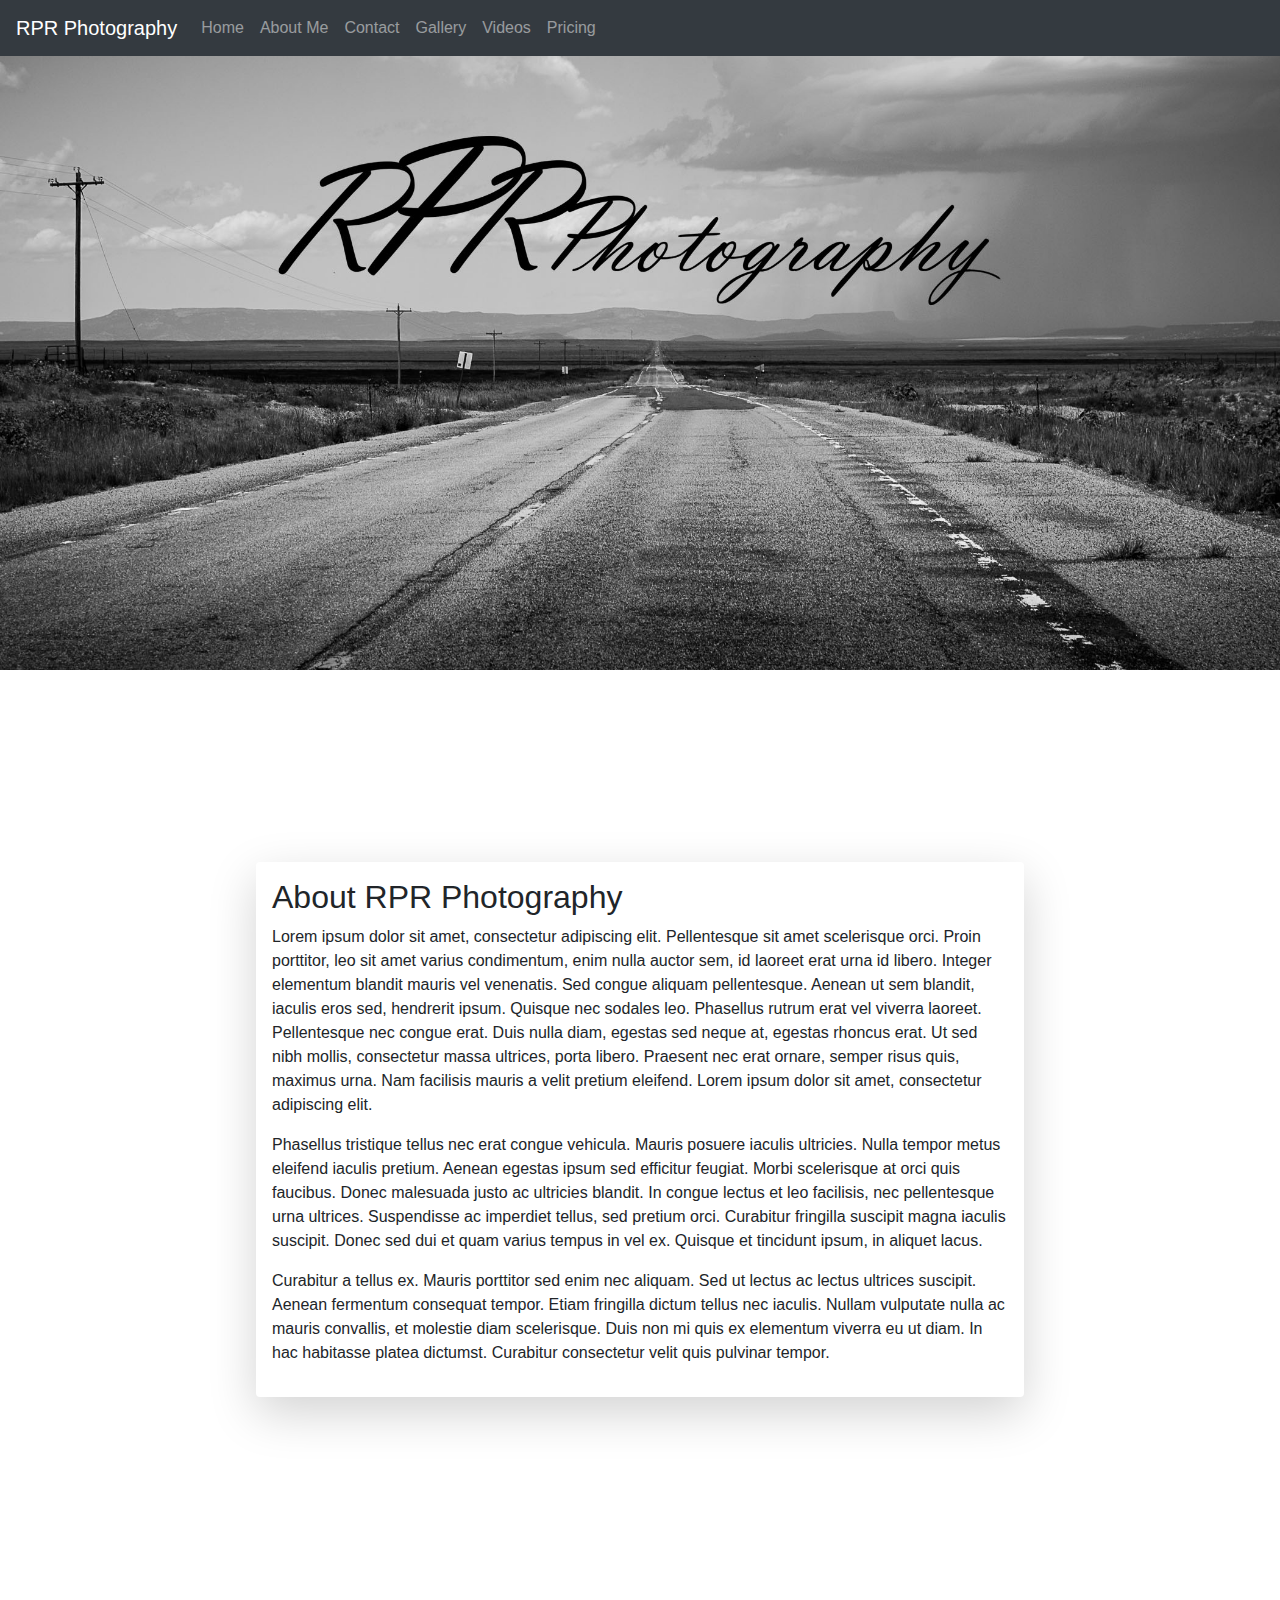
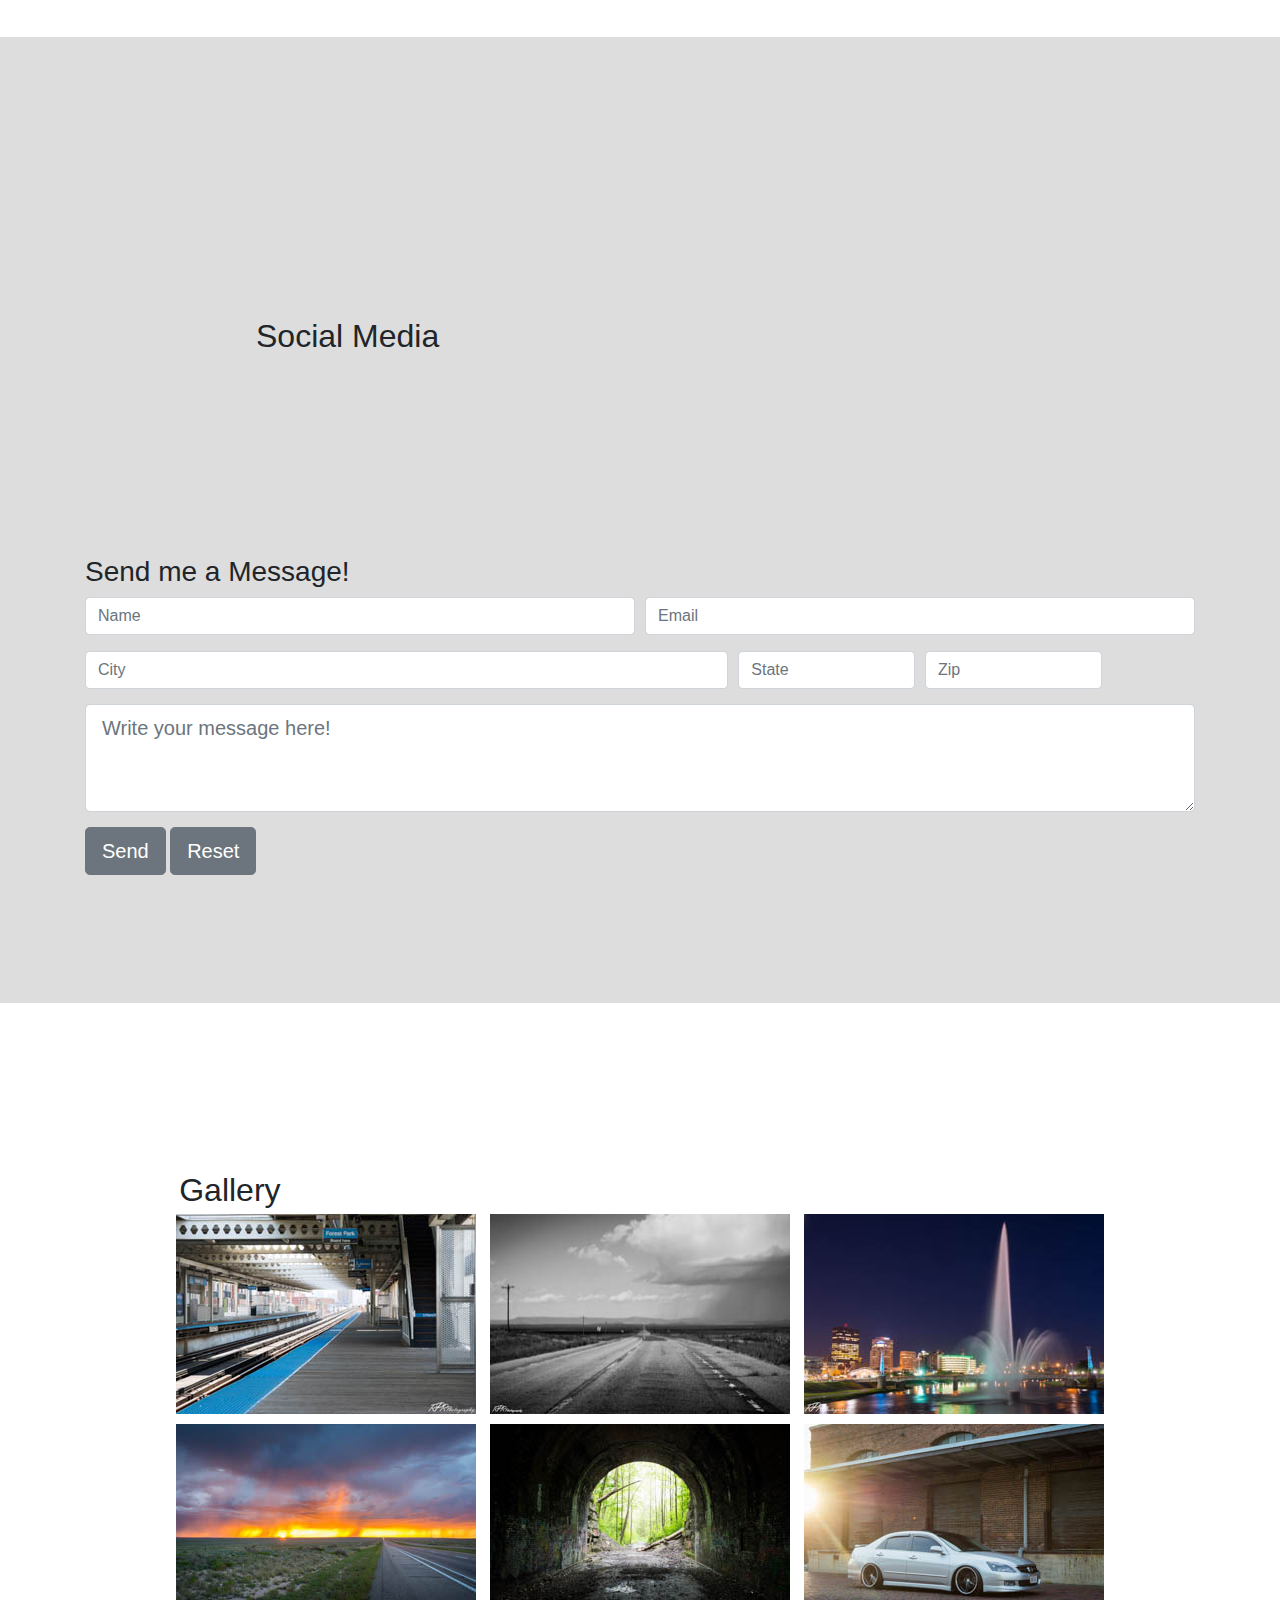
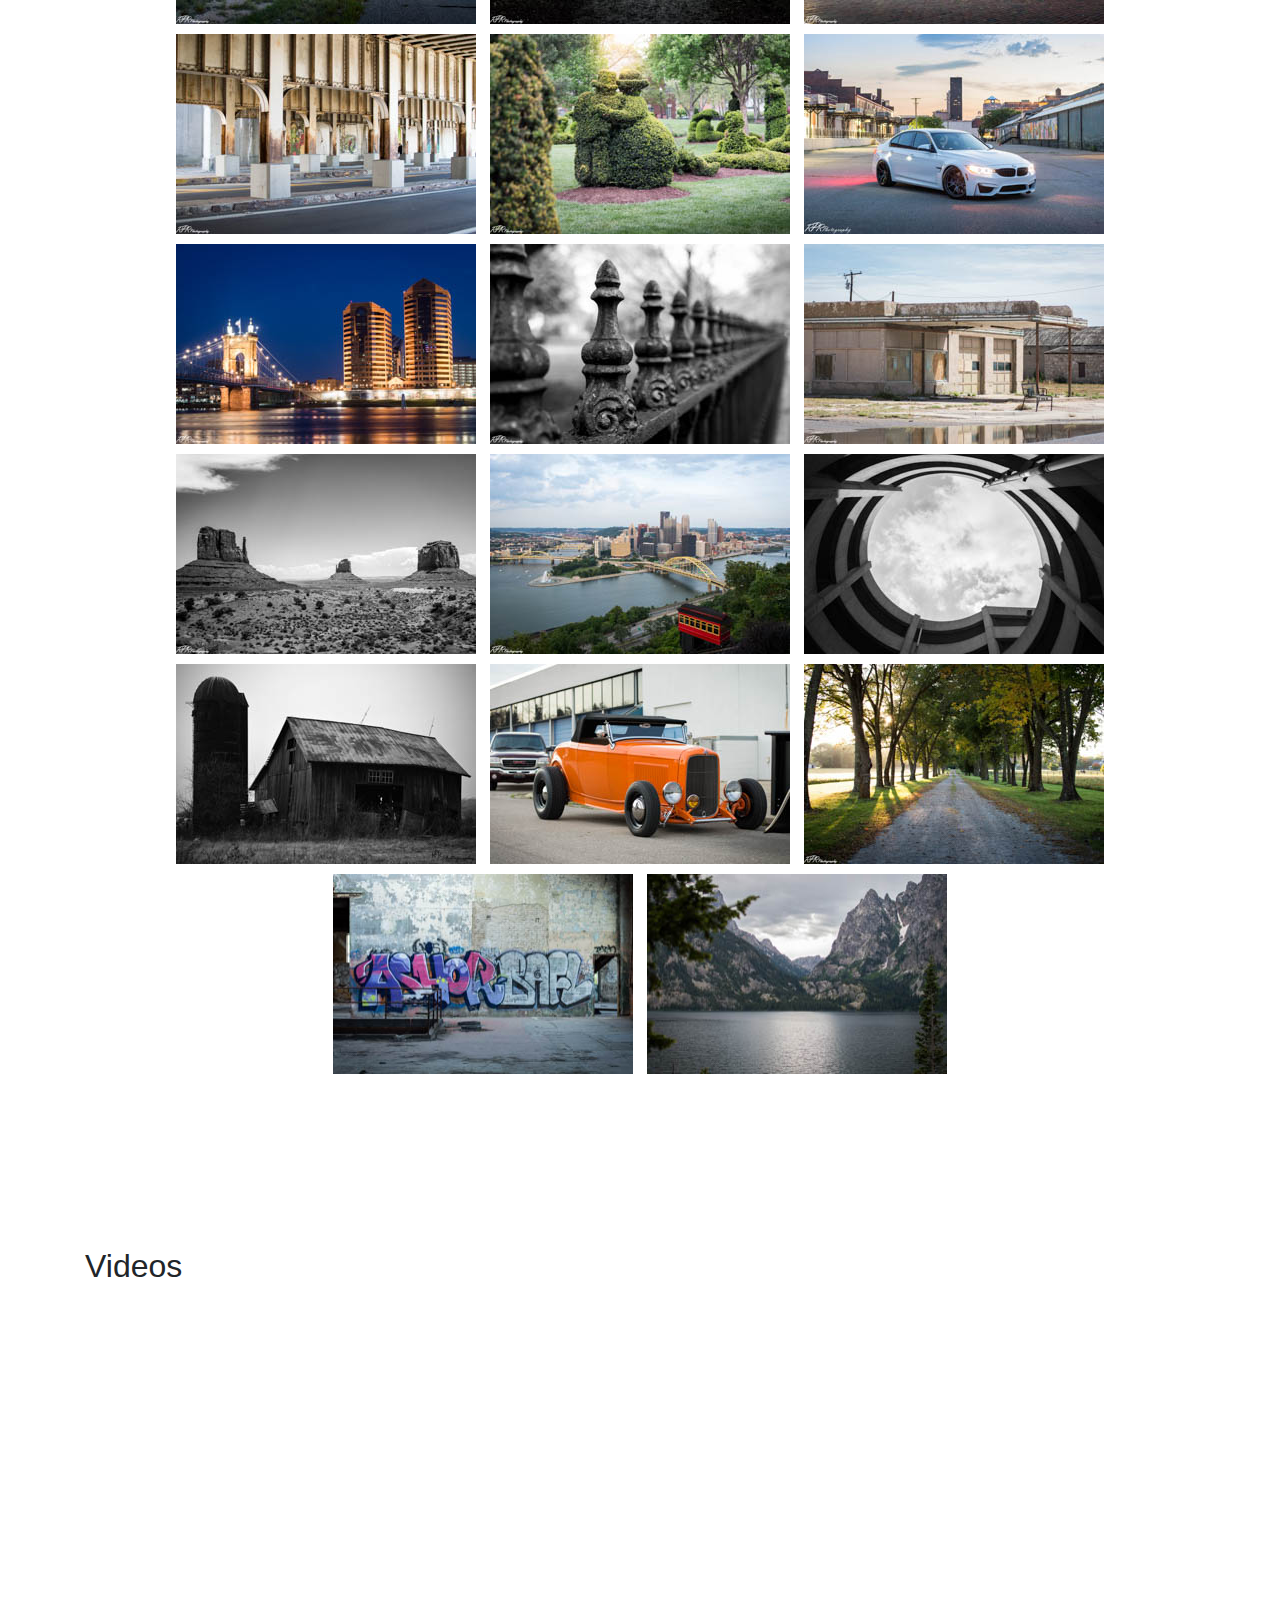
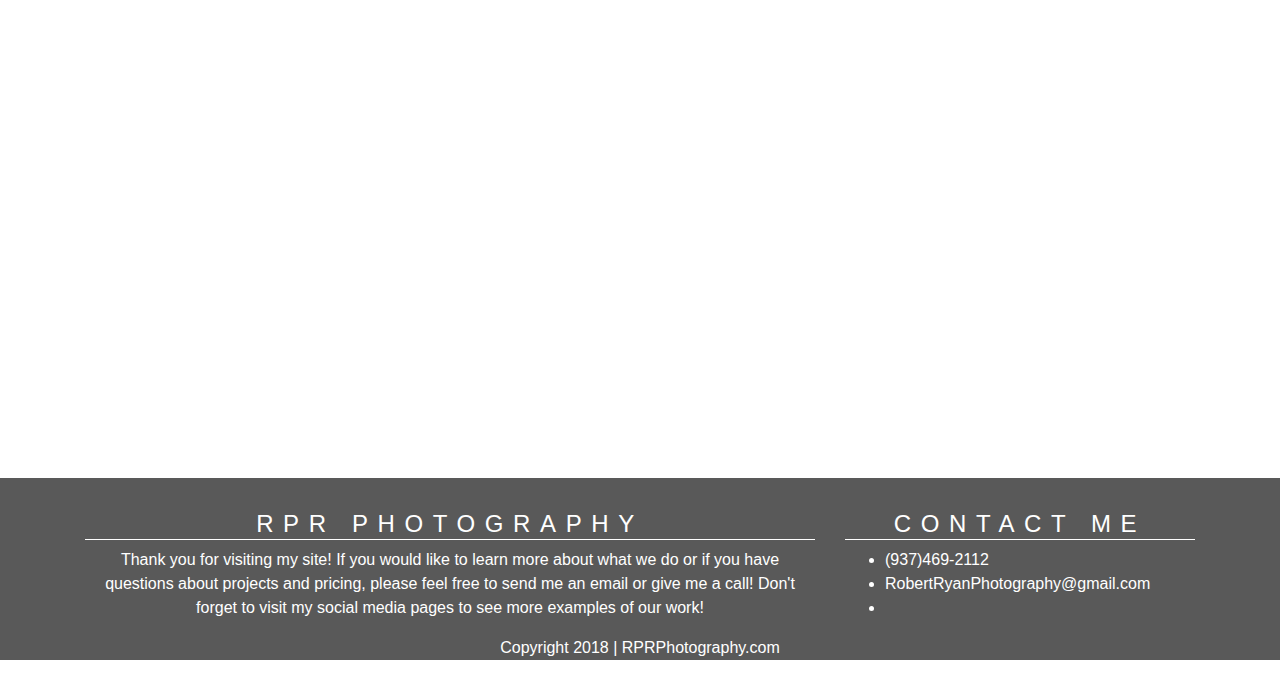
==== commit ce3cbbc4: "Update index.html" ====
--- a/index.html
+++ b/index.html
@@ -7,6 +7,7 @@
 	<link rel="stylesheet" type="text/css" href="bootstrap.css">
 	<link rel="stylesheet" type="text/css" href="fontawesome_all.css">
 	<link rel="stylesheet" href="https://use.fontawesome.com/releases/v5.0.13/css/all.css" integrity="sha384-DNOHZ68U8hZfKXOrtjWvjxusGo9WQnrNx2sqG0tfsghAvtVlRW3tvkXWZh58N9jp" crossorigin="anonymous">
+	<link href="favicon.ico" rel="icon" type="image/x-icon" />
 
 	<script src="https://ajax.googleapis.com/ajax/libs/jquery/2.1.3/jquery.min.js"></script>
 	<!--<script src="https://maxcdn.bootstrapcdn.com/bootstrap/3.3.5/js/bootstrap.min.js"></script>-->
@@ -36,8 +37,11 @@
 				<li class="nav-item">
 					<a class="nav-link" href="#Videos">Videos</a>
 				</li>
+				<li class="nav-item">
+					<a class="nav-link" href="pricing.html">Pricing</a>
+				</li>
 			</ul>
-			<ul class="navbar-nav mr-auto justifiy-content-end">
+			<ul class="navbar-nav justifiy-content-end">
 				<li class="nav-item">
 					<a class="nav-link" href="http://www.flickr.com/rprphotography"><i class="fas fa-camera-retro"></i></a>
 				</li>
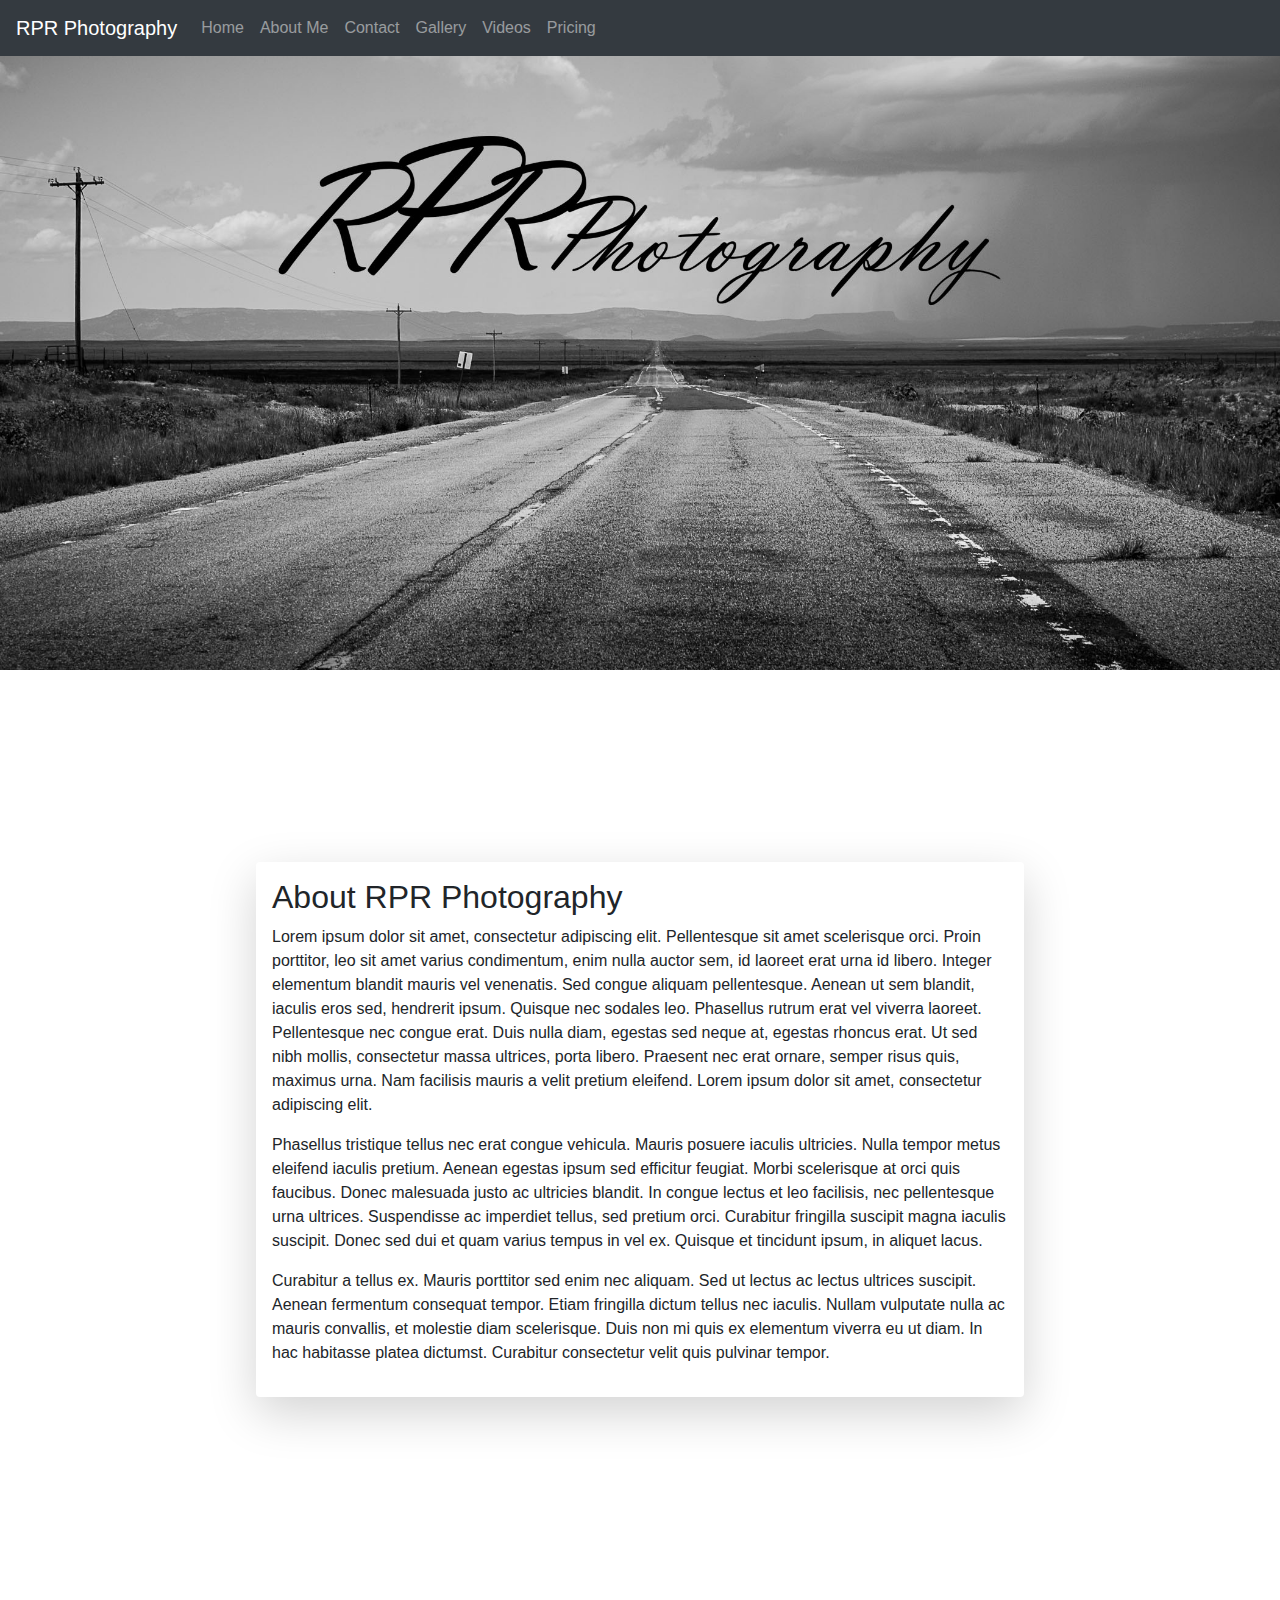
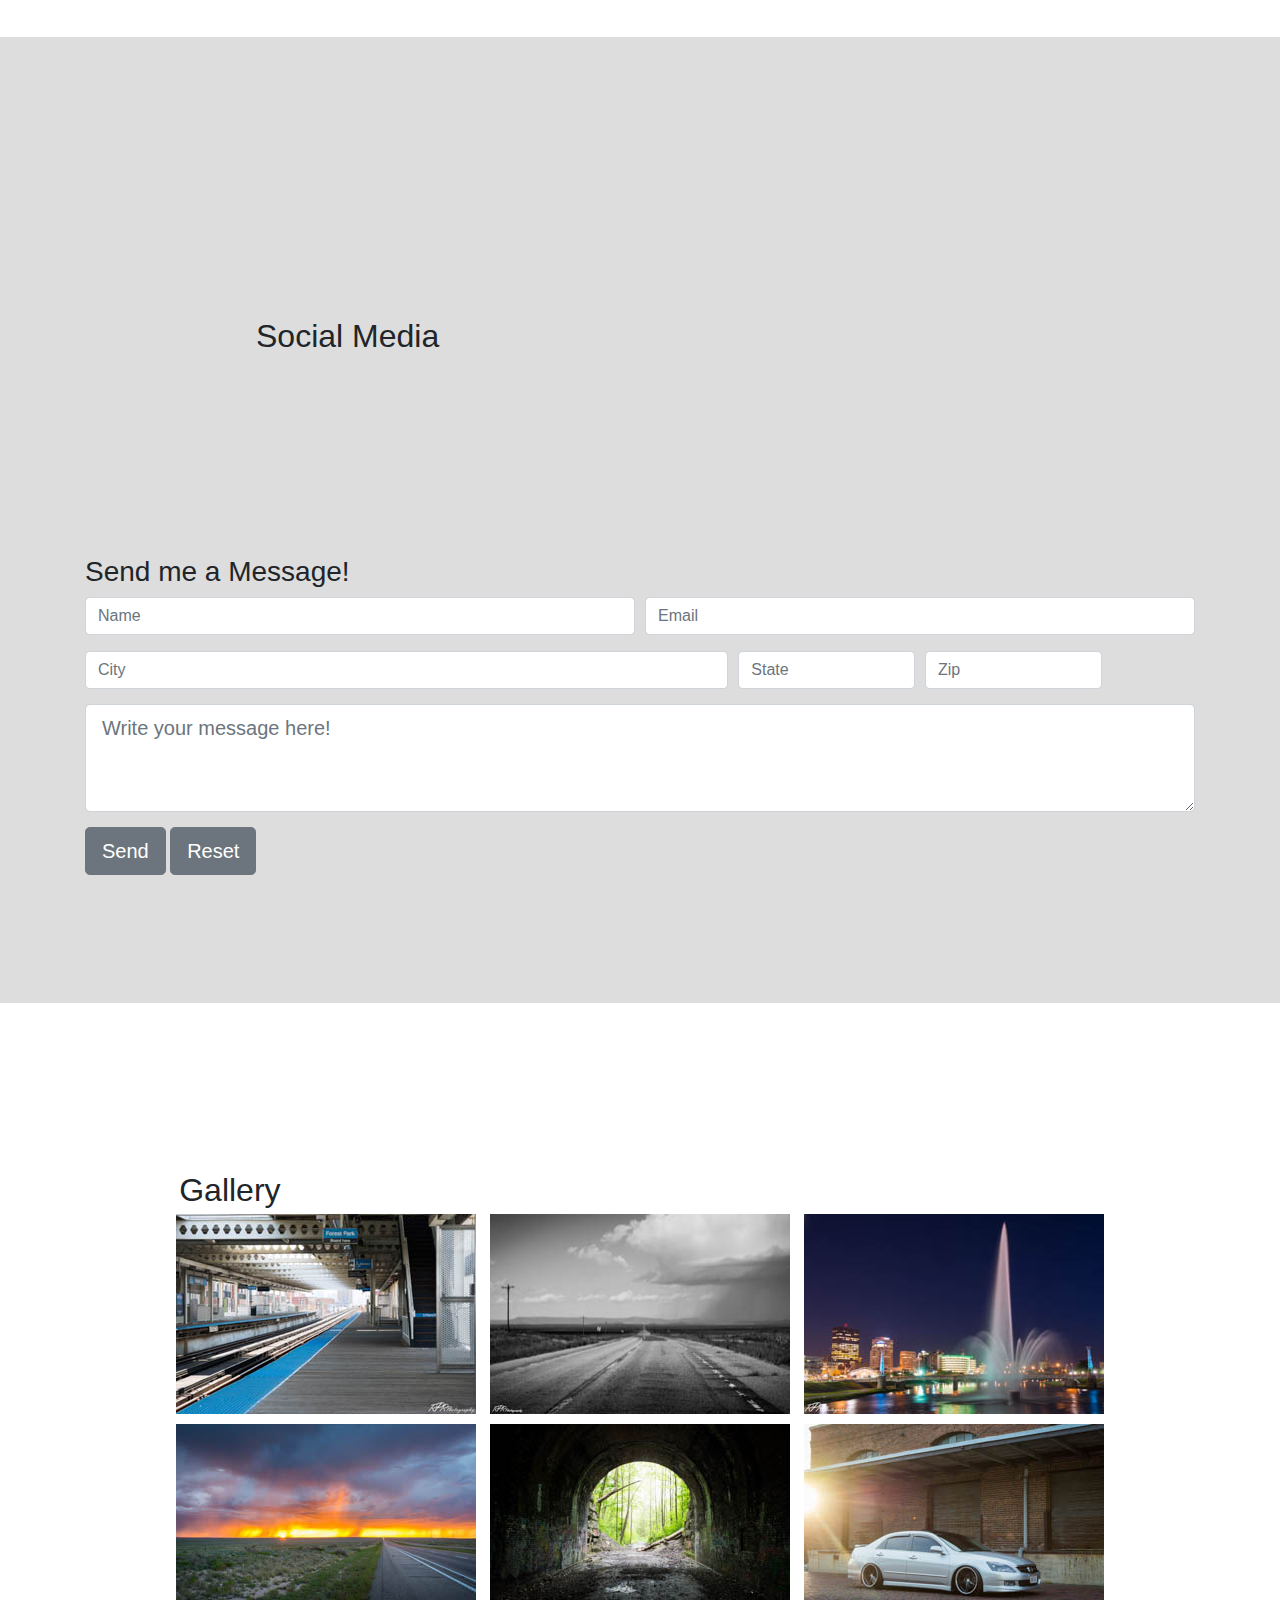
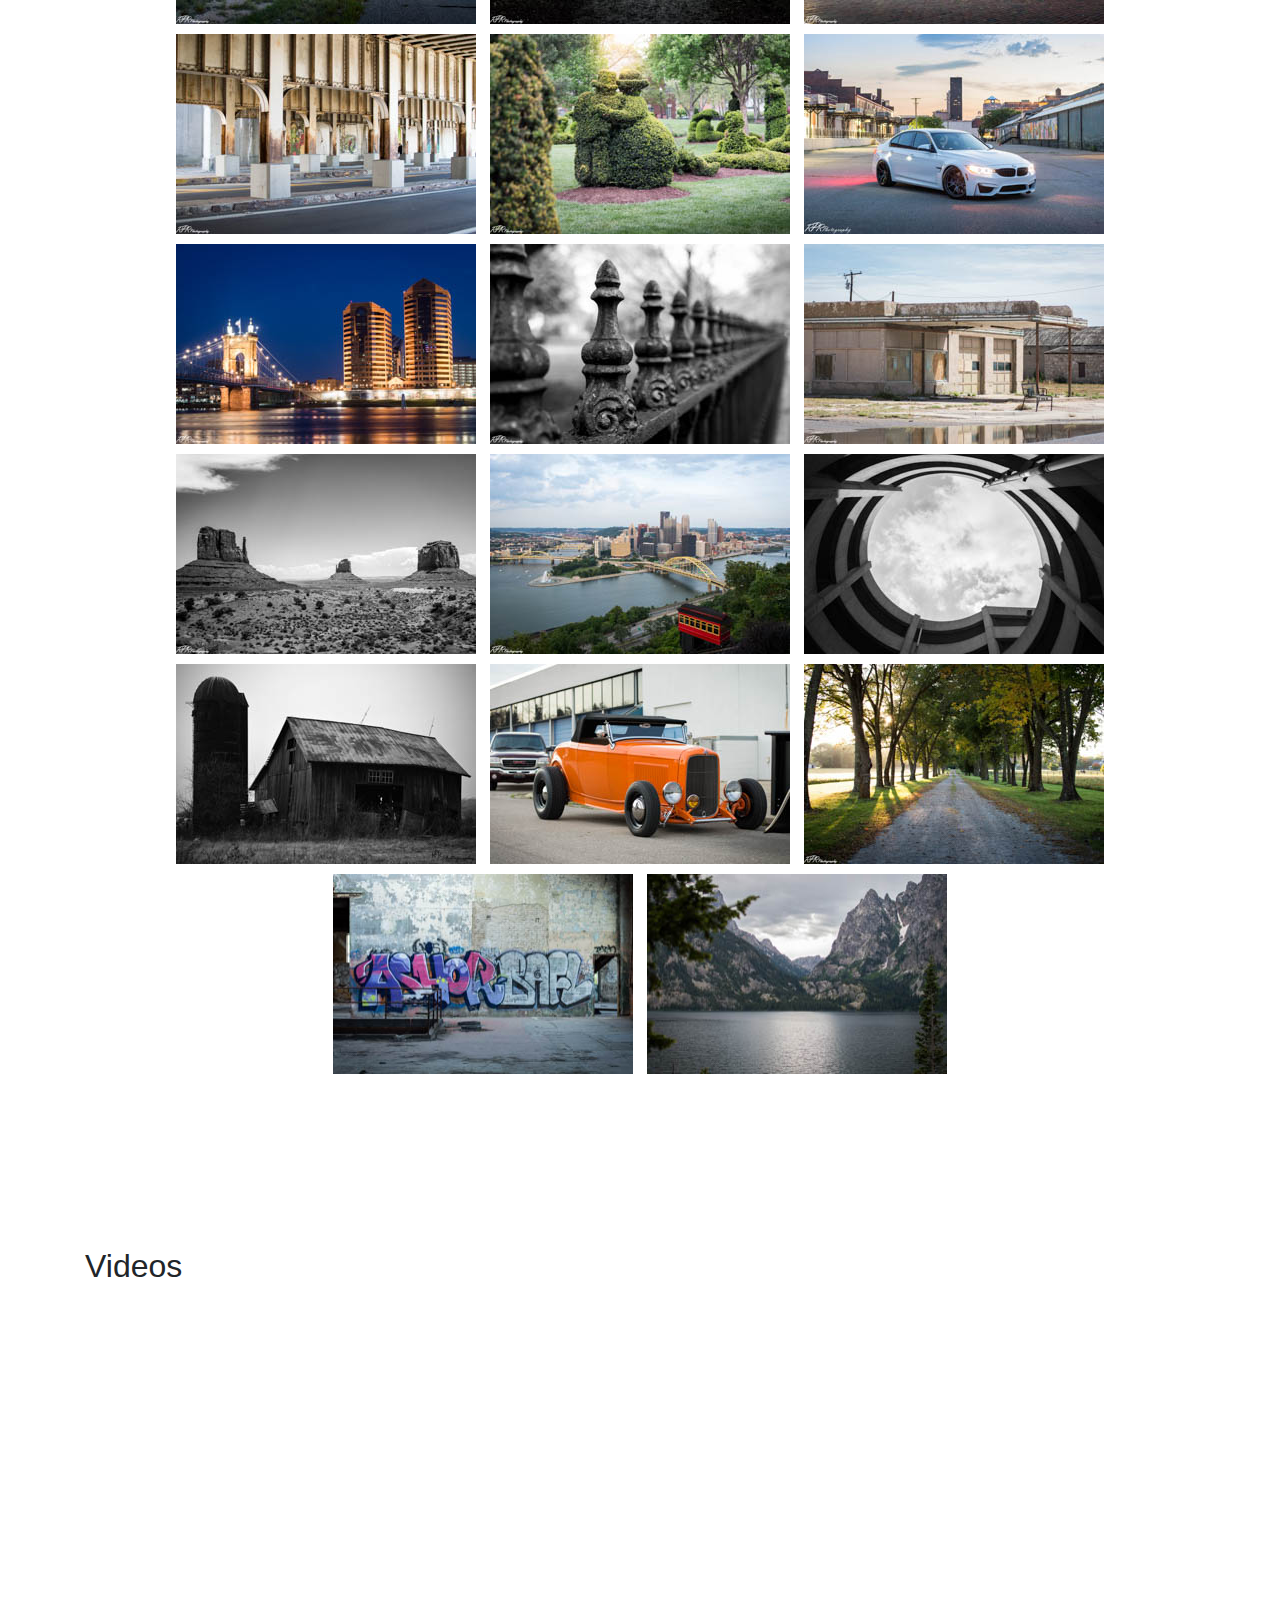
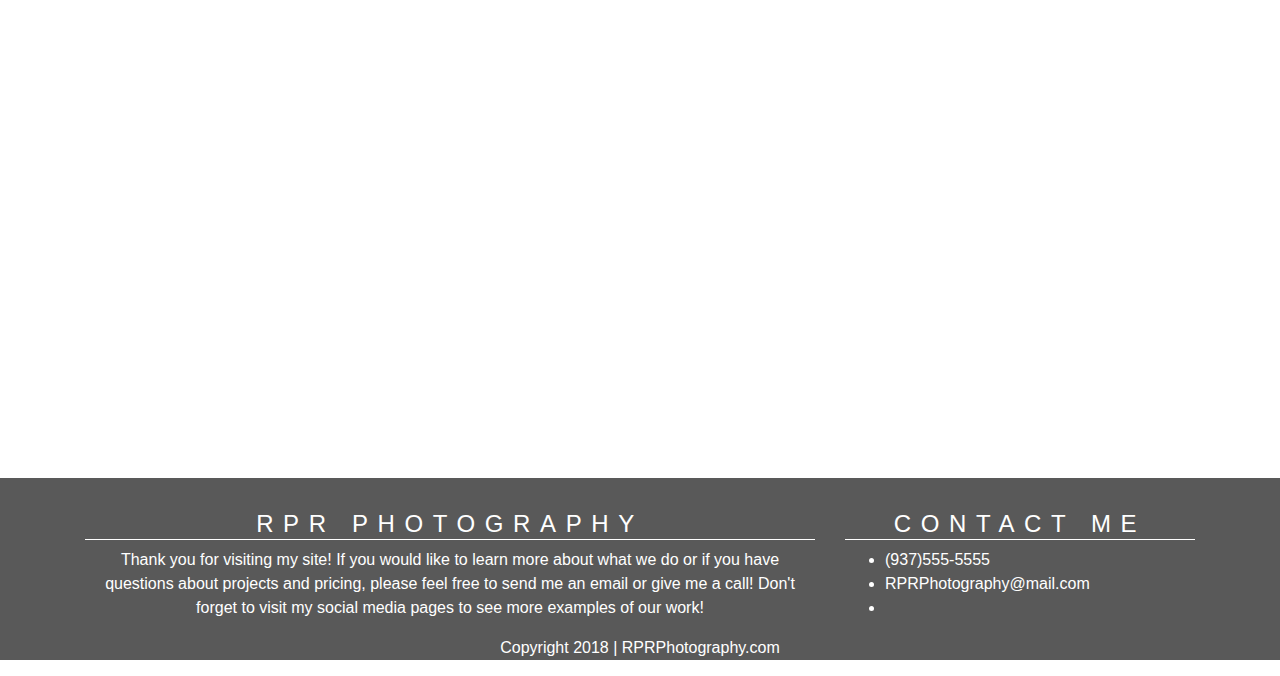
==== commit a147e3c8: "Update index.html" ====
--- a/index.html
+++ b/index.html
@@ -158,8 +158,8 @@
 				<div class="col-md-4">
 					<h4 class="text-uppercase right-row">Contact Me</h4>
 					<ul>
-						<li>(937)469-2112</li>
-						<li>RobertRyanPhotography@gmail.com</li>
+						<li>(937)555-5555</li>
+						<li>RPRPhotography@mail.com</li>
 						<li>
 							<a href="www.facebook.com"><i class="fab fa-facebook-square fa-1x bottom-icon"></i></a>
 							<a href="www.instagram.com"><i class="fab fa-instagram fa-1x bottom-icon"></i></a>
